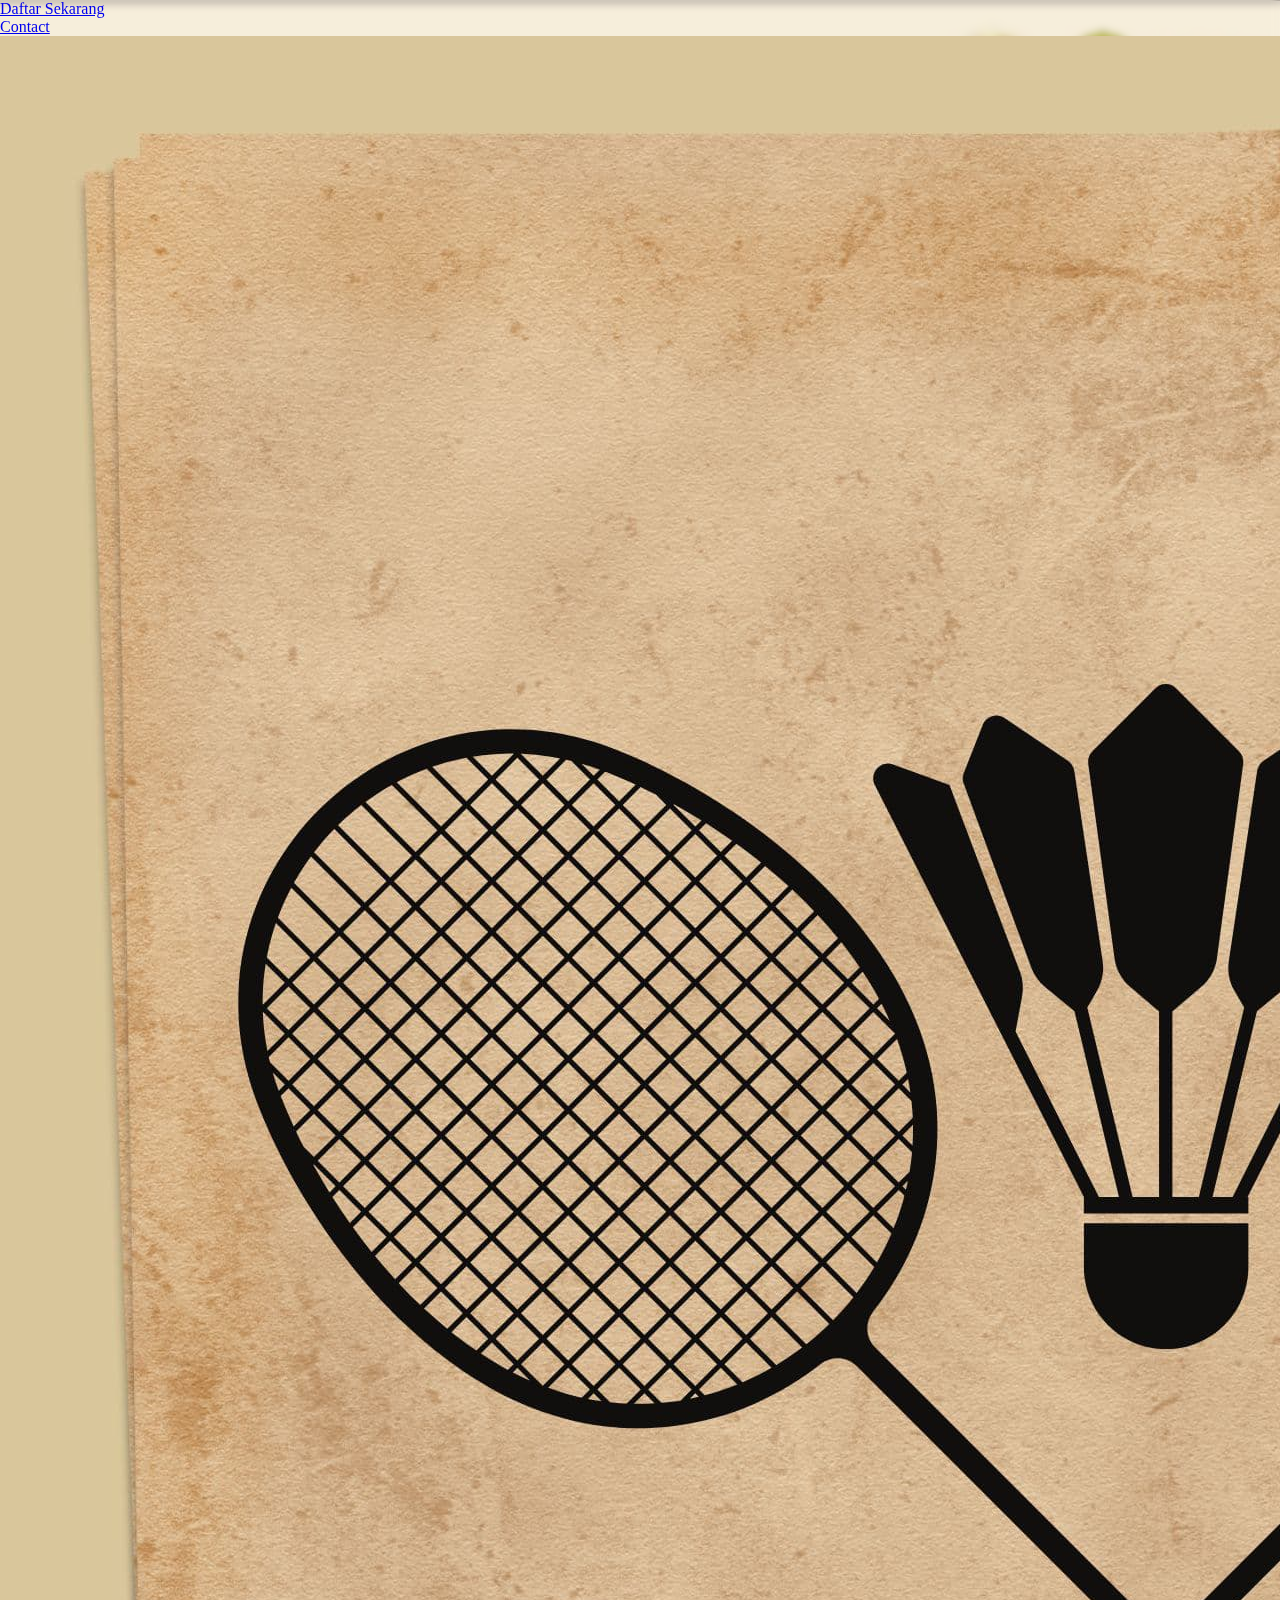
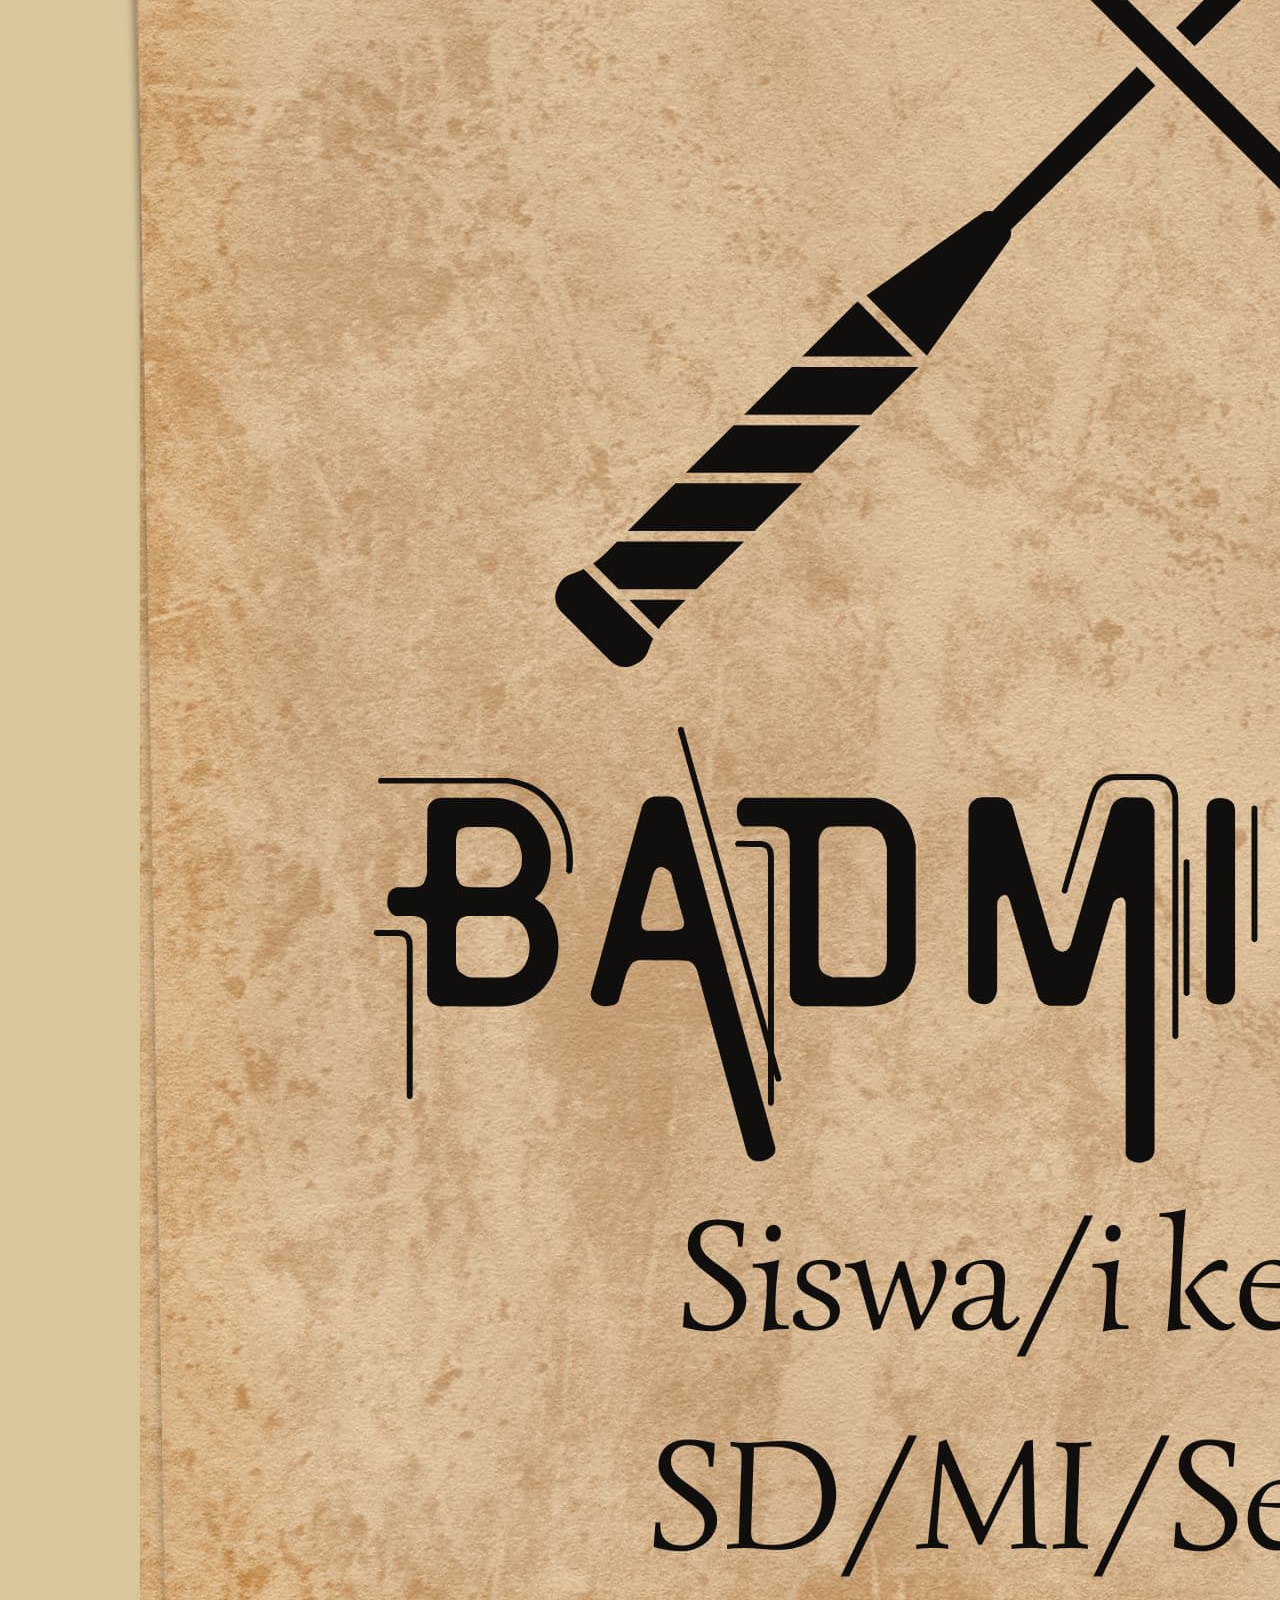
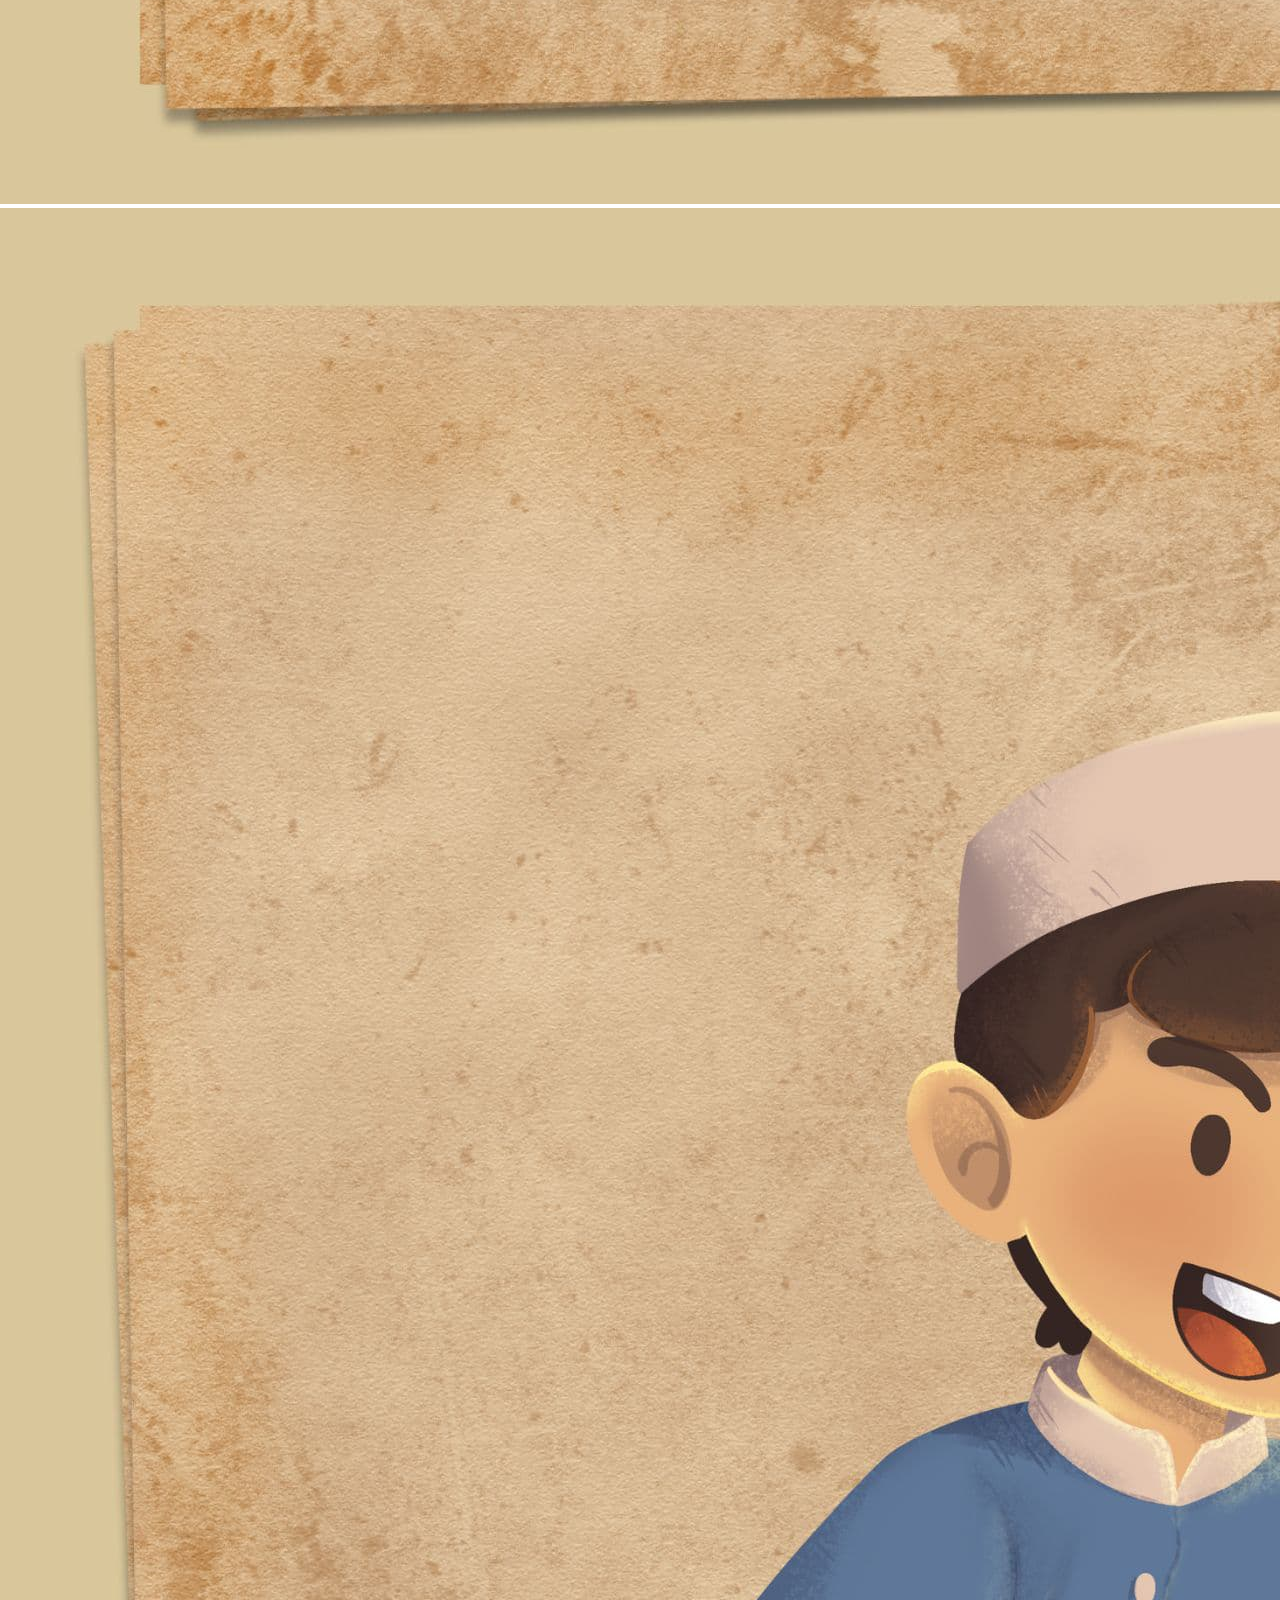
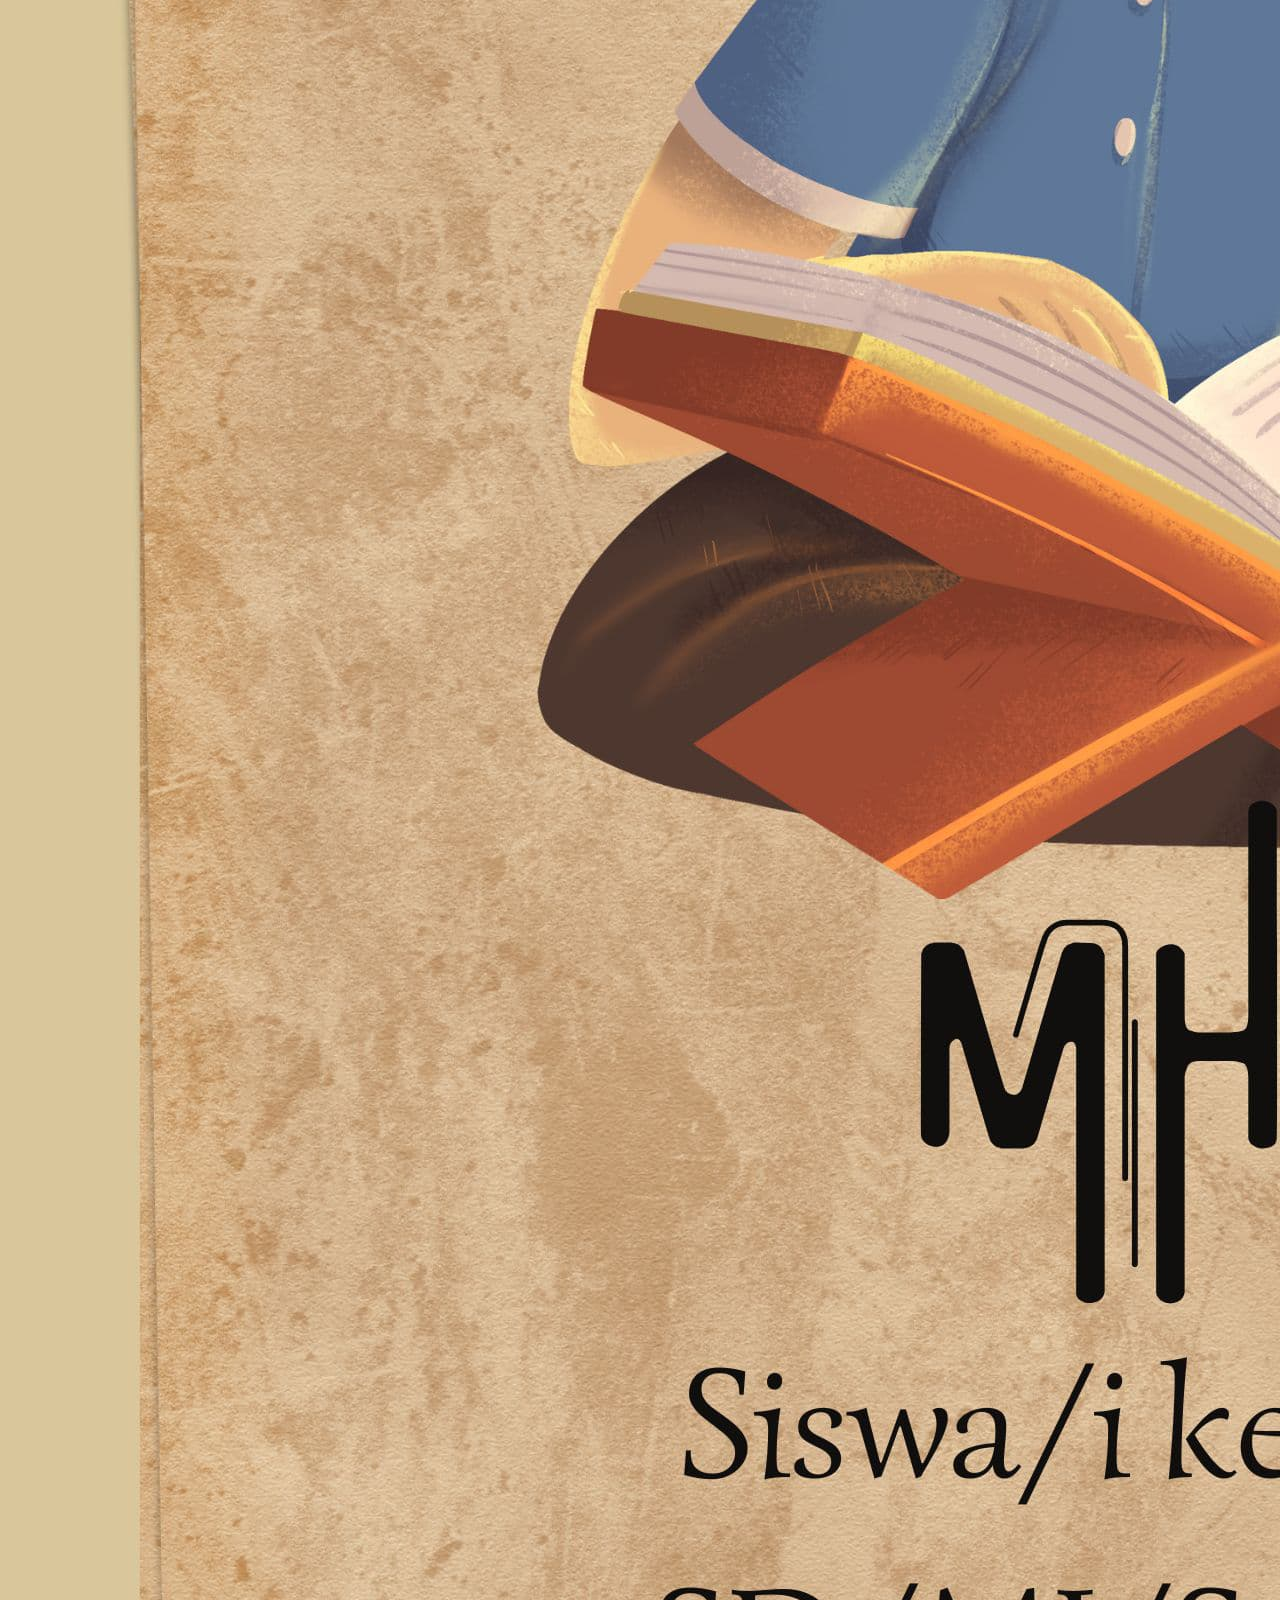
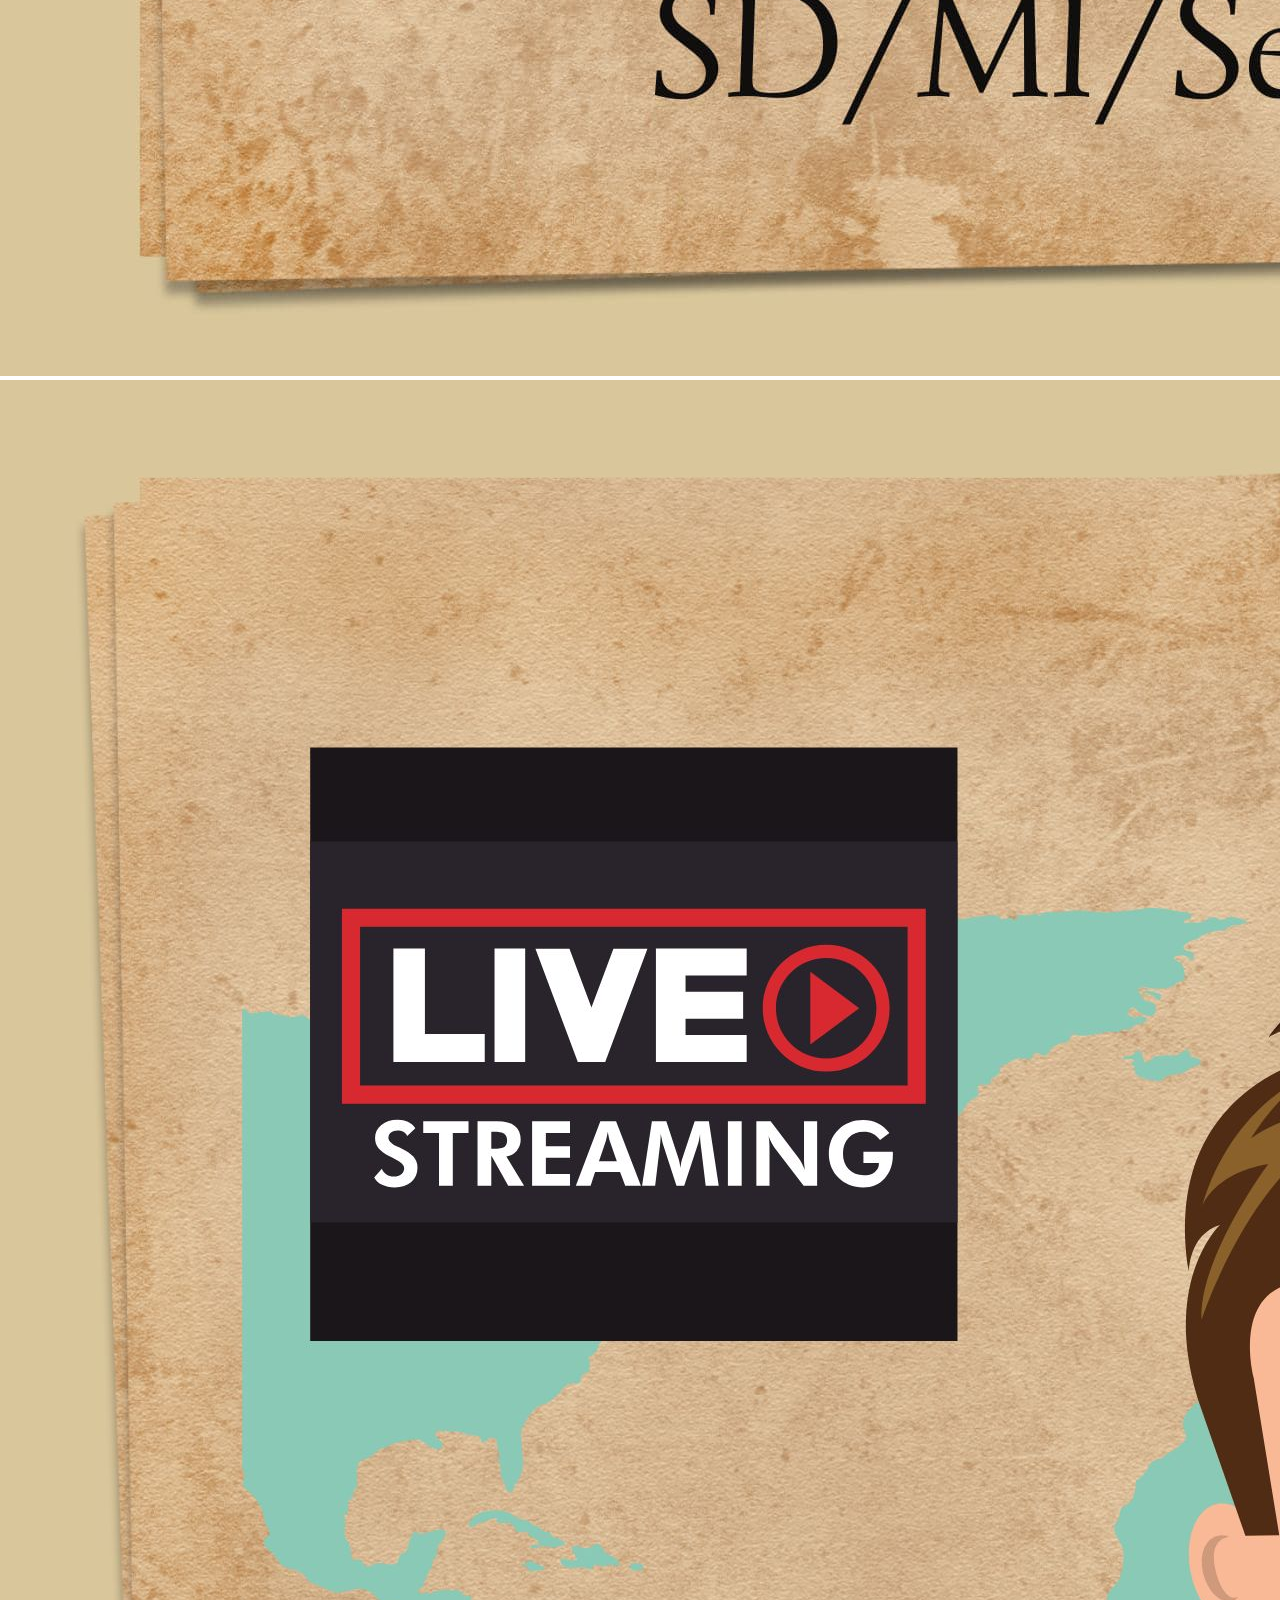
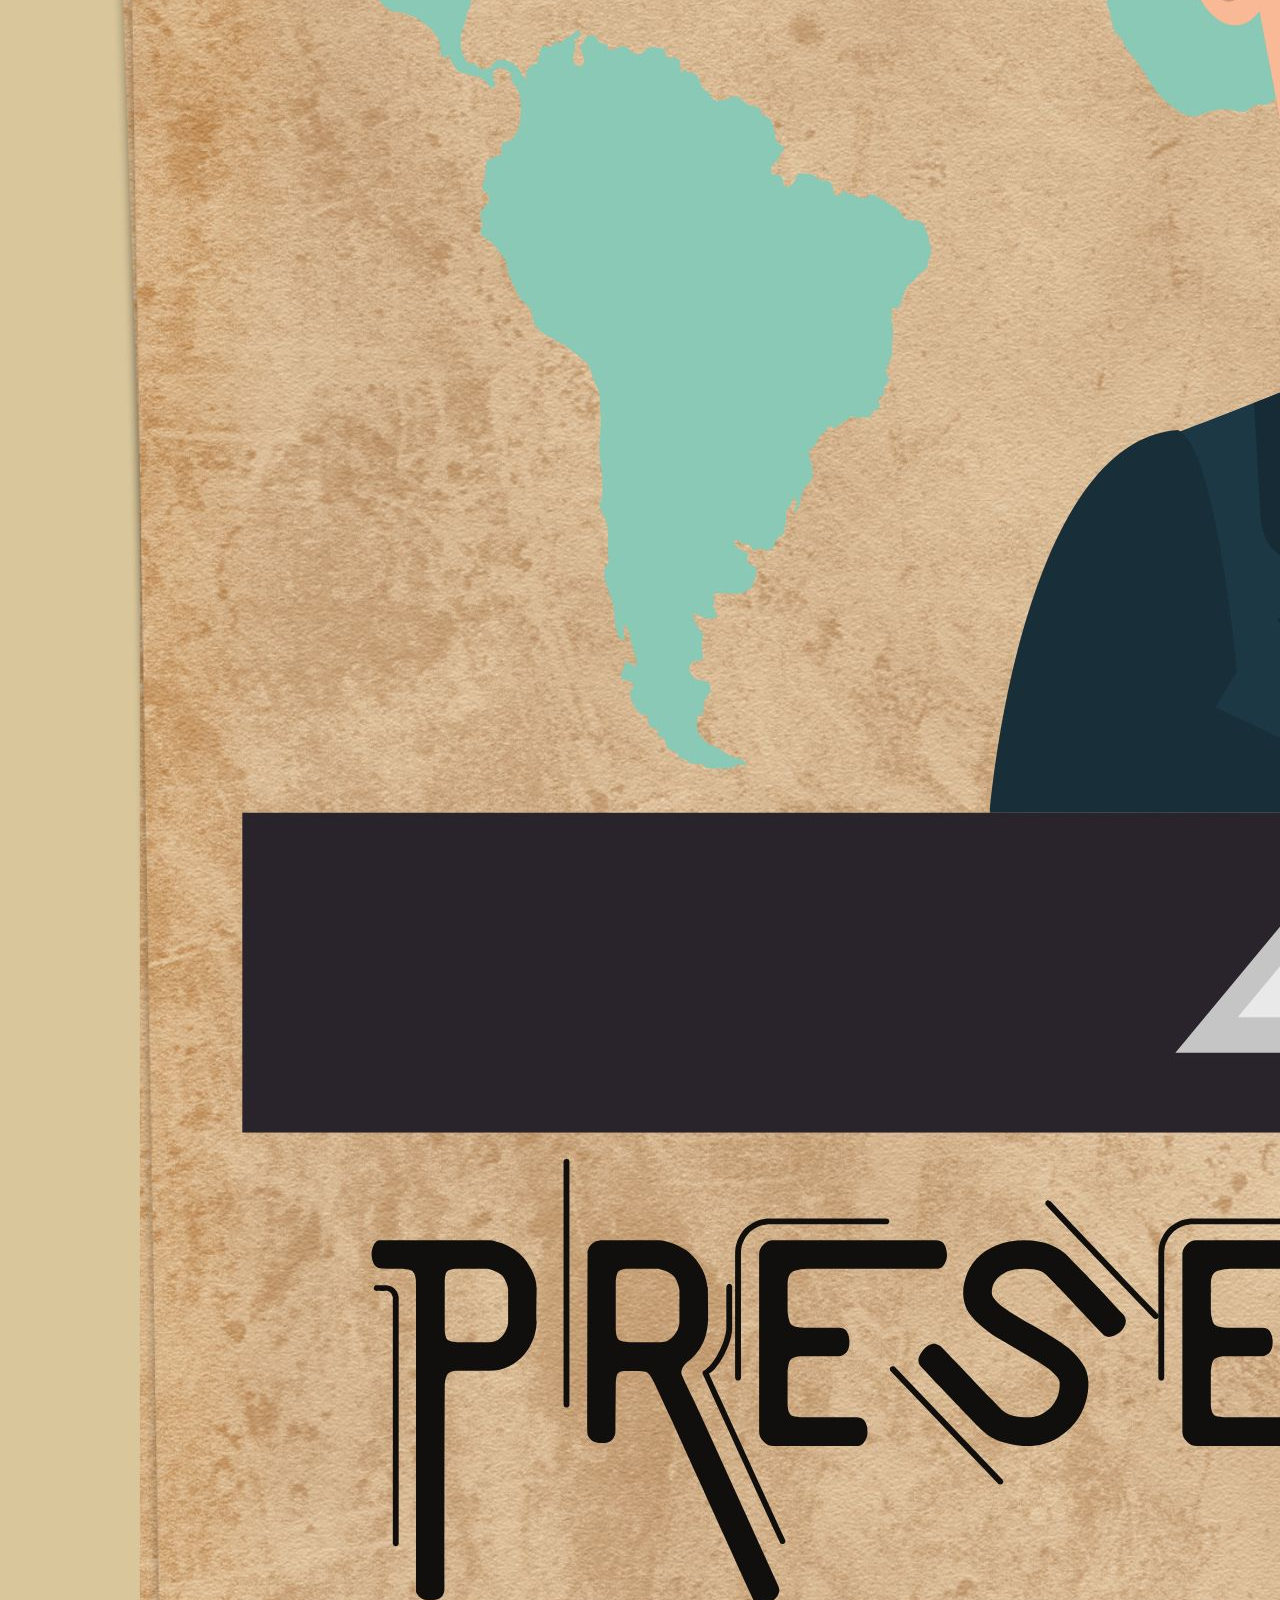
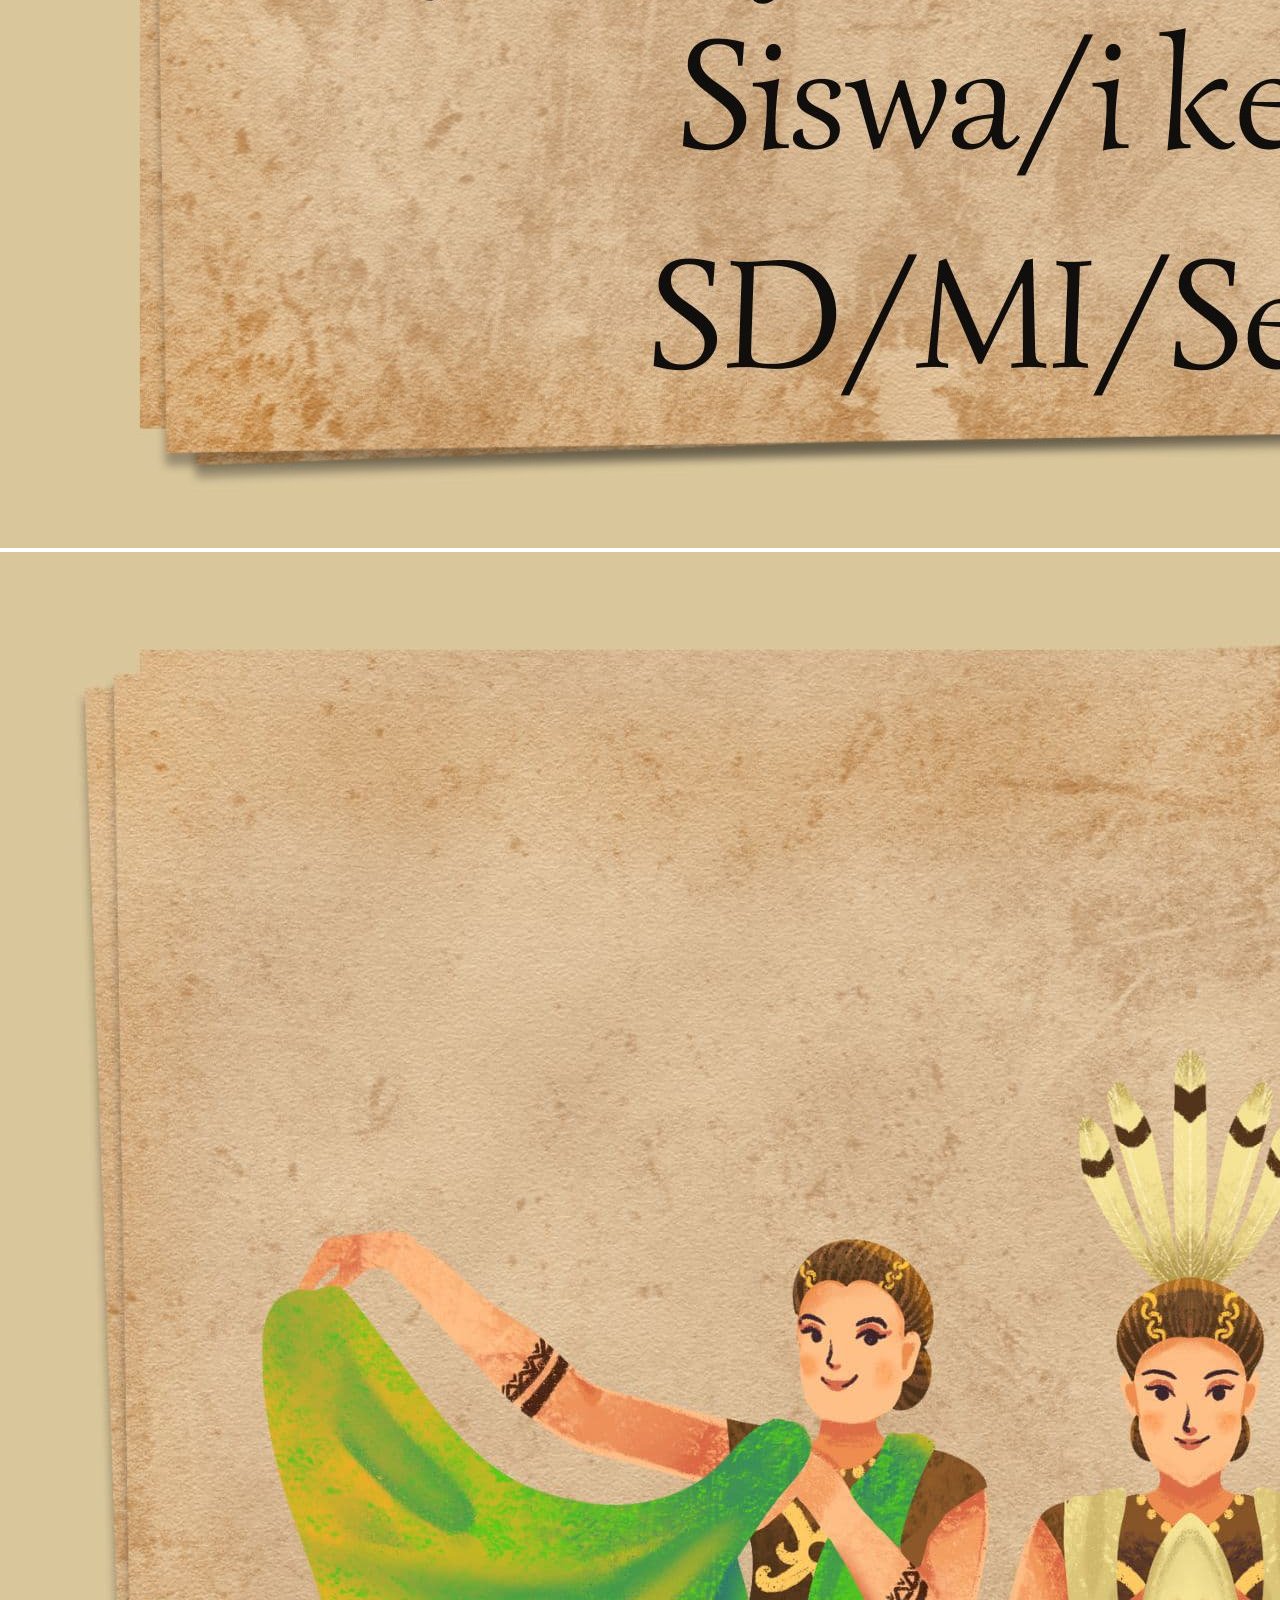
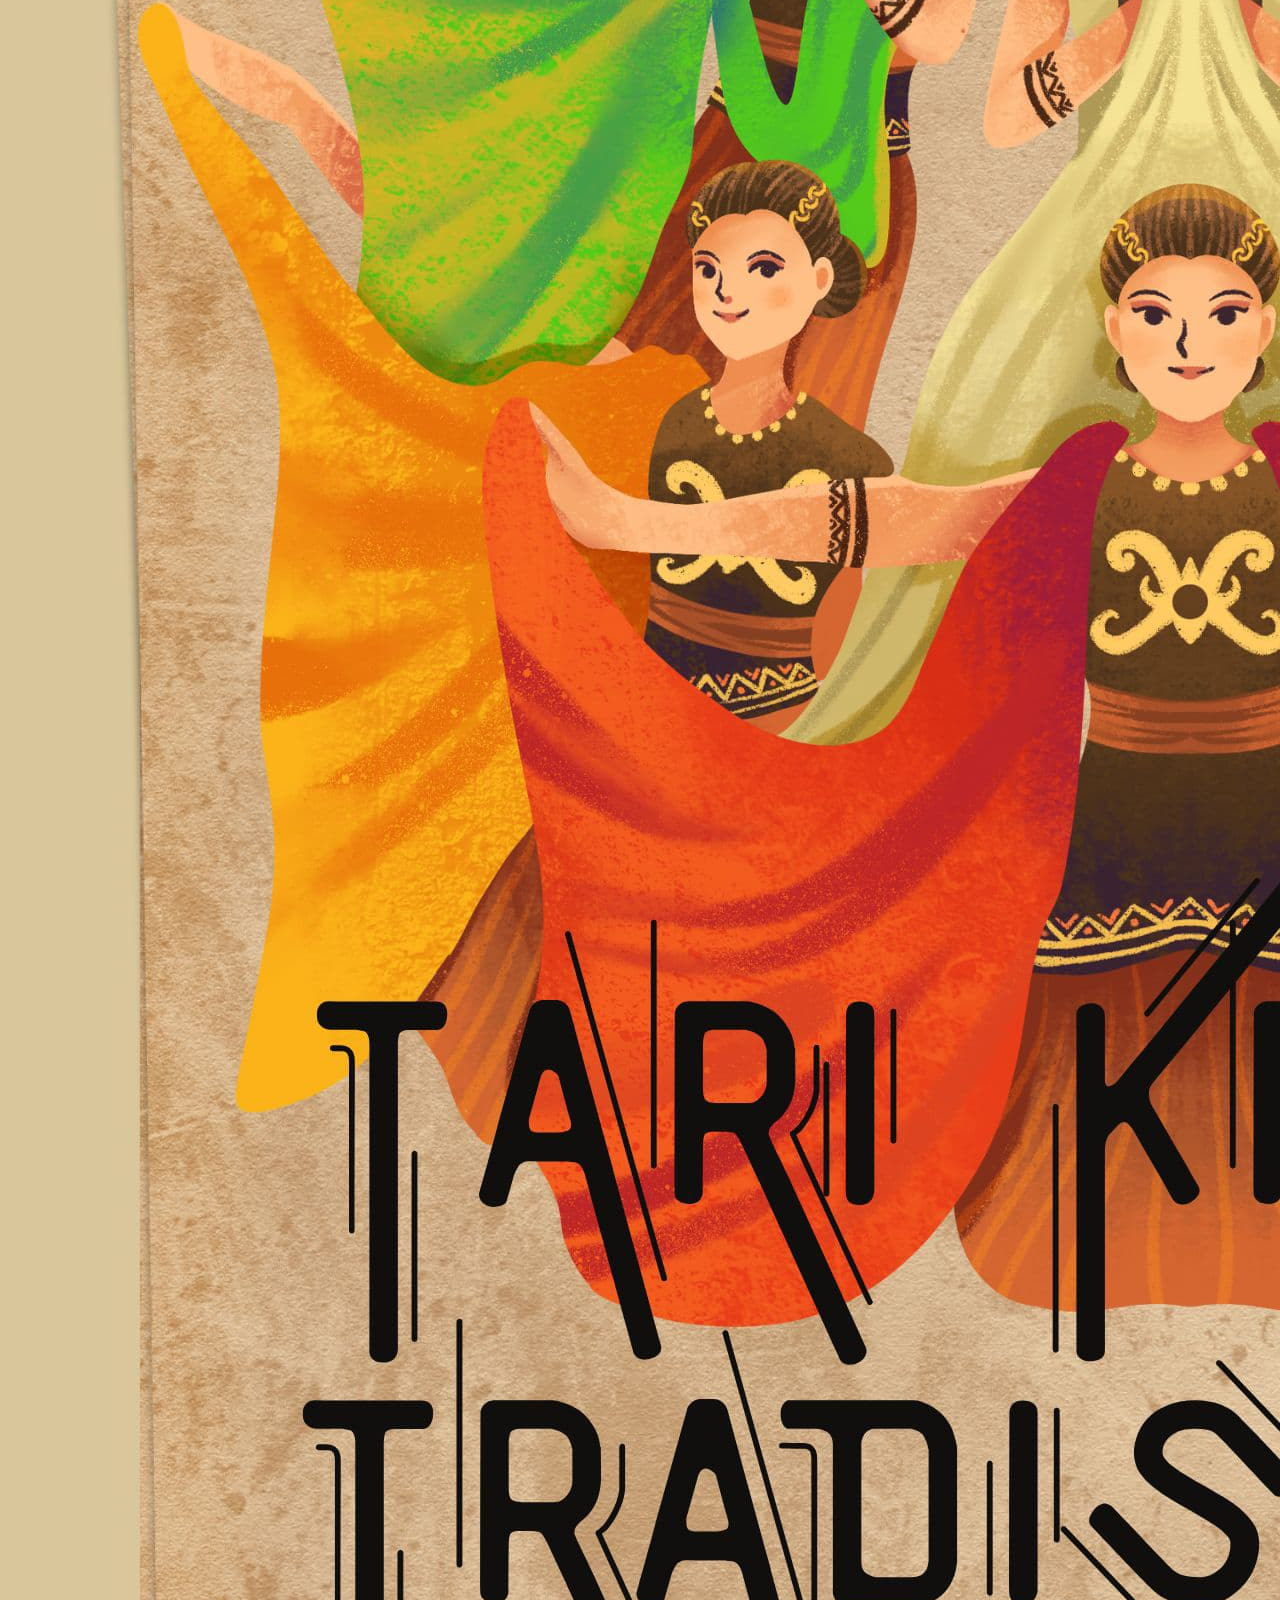
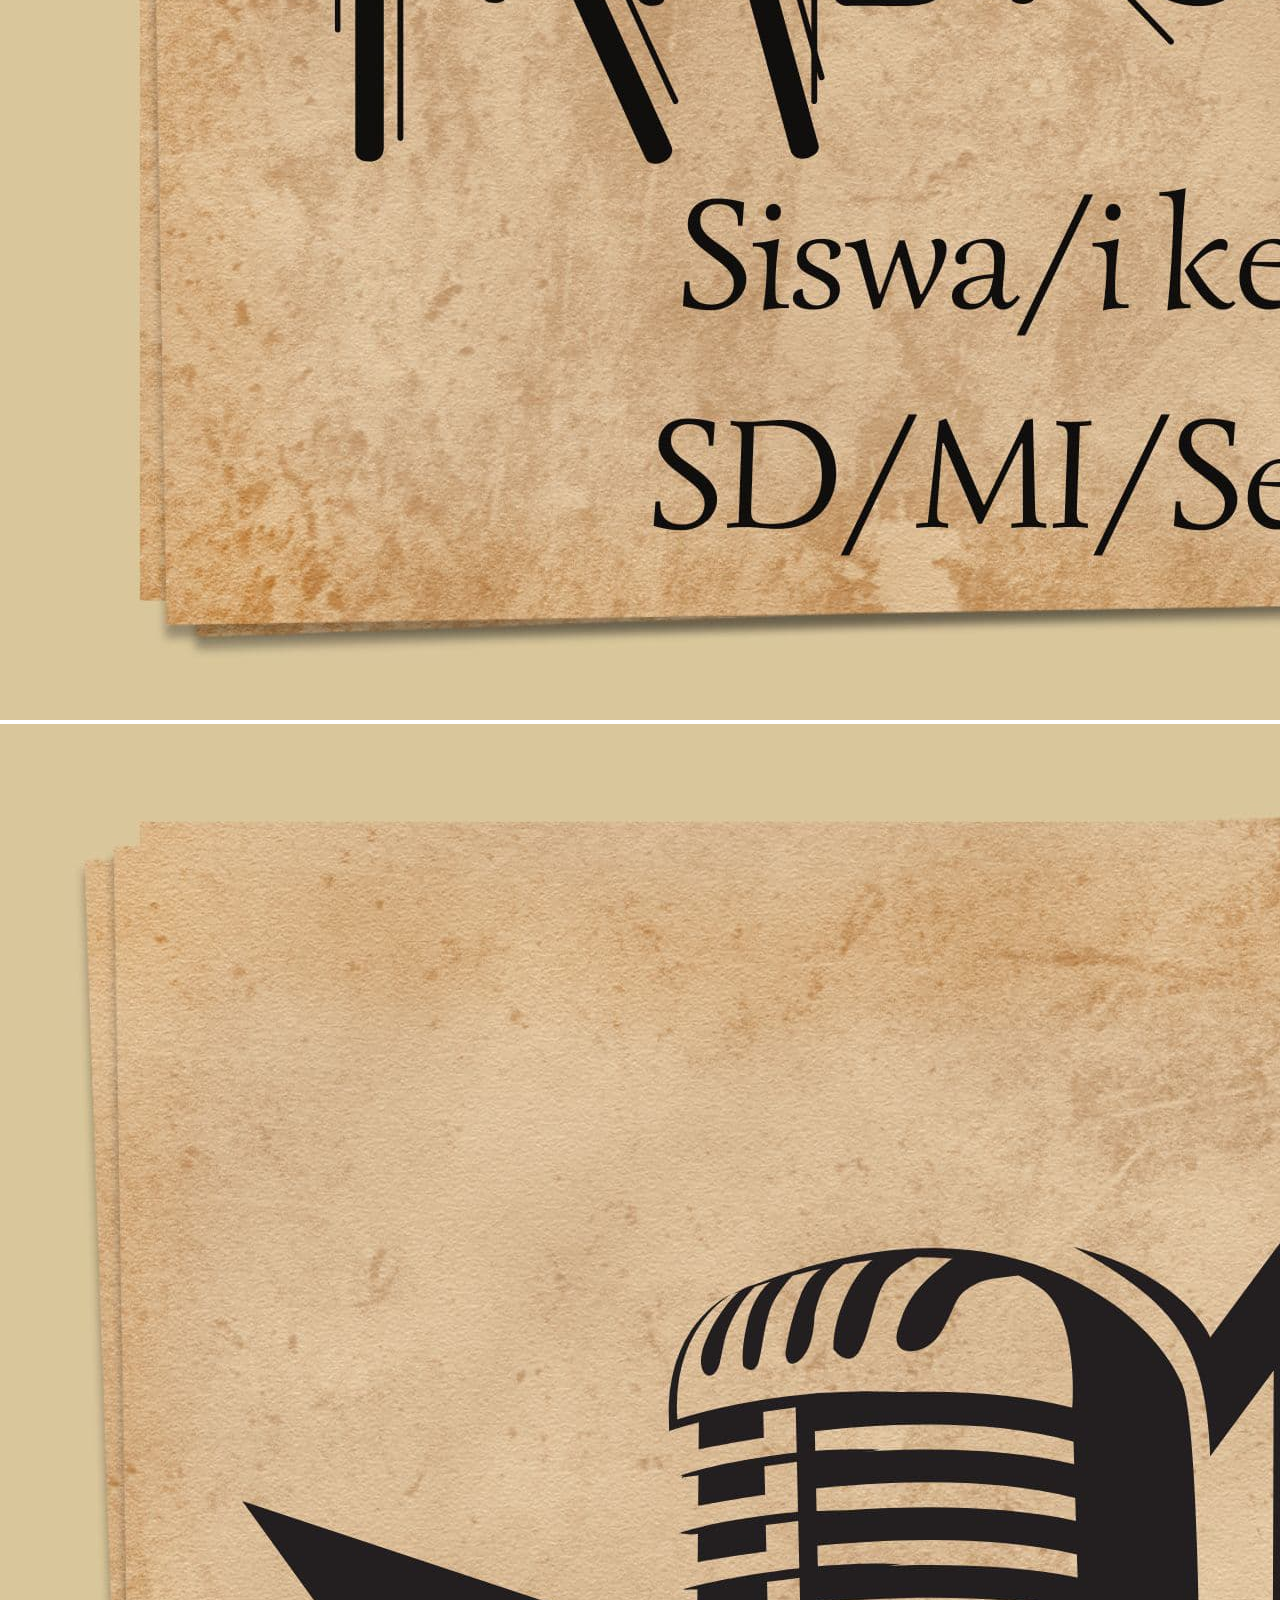
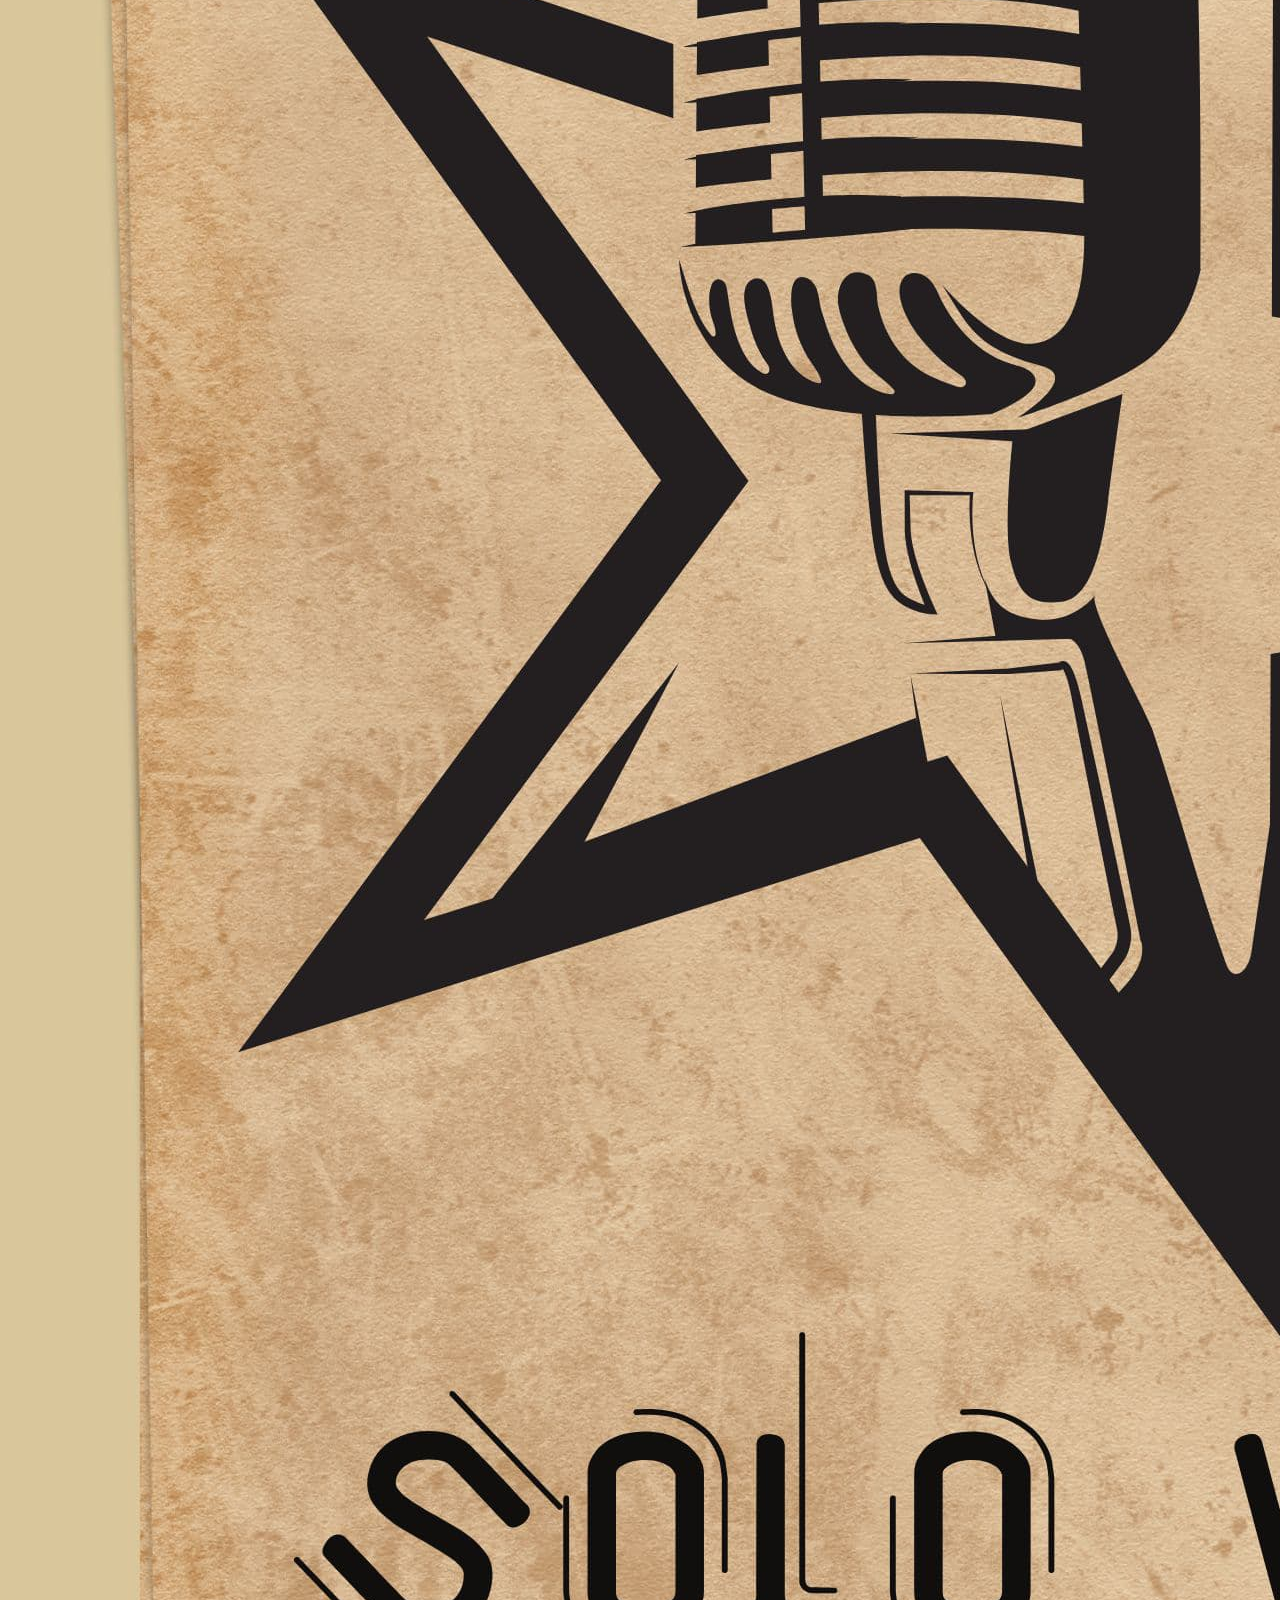
==== regis.html @ 39c8e9e1 "first" ====
<!DOCTYPE html>
<html lang="en">

<head>
    <meta charset="UTF-8">
    <meta name="viewport" content="width=device-width, initial-scale=1.0">
    <title>Karya Putra Bangsa | Lomba </title>
    <link rel="stylesheet" href="css/regis.css">
    <link rel="shortcut icon" href="image/logo.jpg" type="image/x-icon">
</head>

<body>
    <div class="content">
        <div class="pendaftaran-container">
            <div class="pendaftaraan">
                <a href="https://bit.ly/PekanKreativitasAnak25" target="_blank">Daftar Sekarang</a>
            </div>
            <div class="pendaftaraan">
                <a href="contact.html">Contact</a>
            </div>
        </div>
        <div class="container">
            <div>
                <img src="image/lomba/badminton.jpg" alt="Badminton">
                <img src="image/lomba/mhq.jpg" alt="Mhq">
                <img src="image/lomba/presenter.jpg" alt="Presenter">
            </div>
            <div>
                <img src="image/lomba/tari.jpg" alt="Tari">
                <img src="image/lomba/vokal.jpg" alt="Vokal">
                <img src="image/lomba/word.jpg" alt="Word">
            </div>
        </div>
    </div>
</body>

</html>
---- css/regis.css ----
body {
    background-image: url('../image/background.jpg');
    background-repeat: no-repeat;
    background-position: top center;
    background-size: cover;
    height: 100vh;
    margin: 0;
    padding: 0;
    justify-content: center;
    align-items: center;   
}

.content {
    backdrop-filter: blur(5px);
}


@media (max-width: 768px) {
    body {
        background-size: 414px;
    }

    .pendaftaran-container {
        display: inline-flex;
        margin: 240px 0 0 0;
        display: flex;
        justify-content: center;
        align-items: center;
        text-align: center;
    }

    .pendaftaraan {
        border: 2px solid #246e21;
        display: flex;
        border-radius: 20px;
    }

    .pendaftaraan a{
        justify-content: space-between;
        align-items: center;
        text-align: center;
        text-decoration: none;
        width: 150px;
        border-radius: 10px;
        padding: 10px;
        text-decoration: none;
        color: #246e21;
    }

    .container {
        margin: 20px 0 0 0;
        text-align: center;
    }

    .container img {
        width: 85px;
        max-width: 85px;
    }

    .prize { 
        margin: 20px 0 0 0;
    }
}
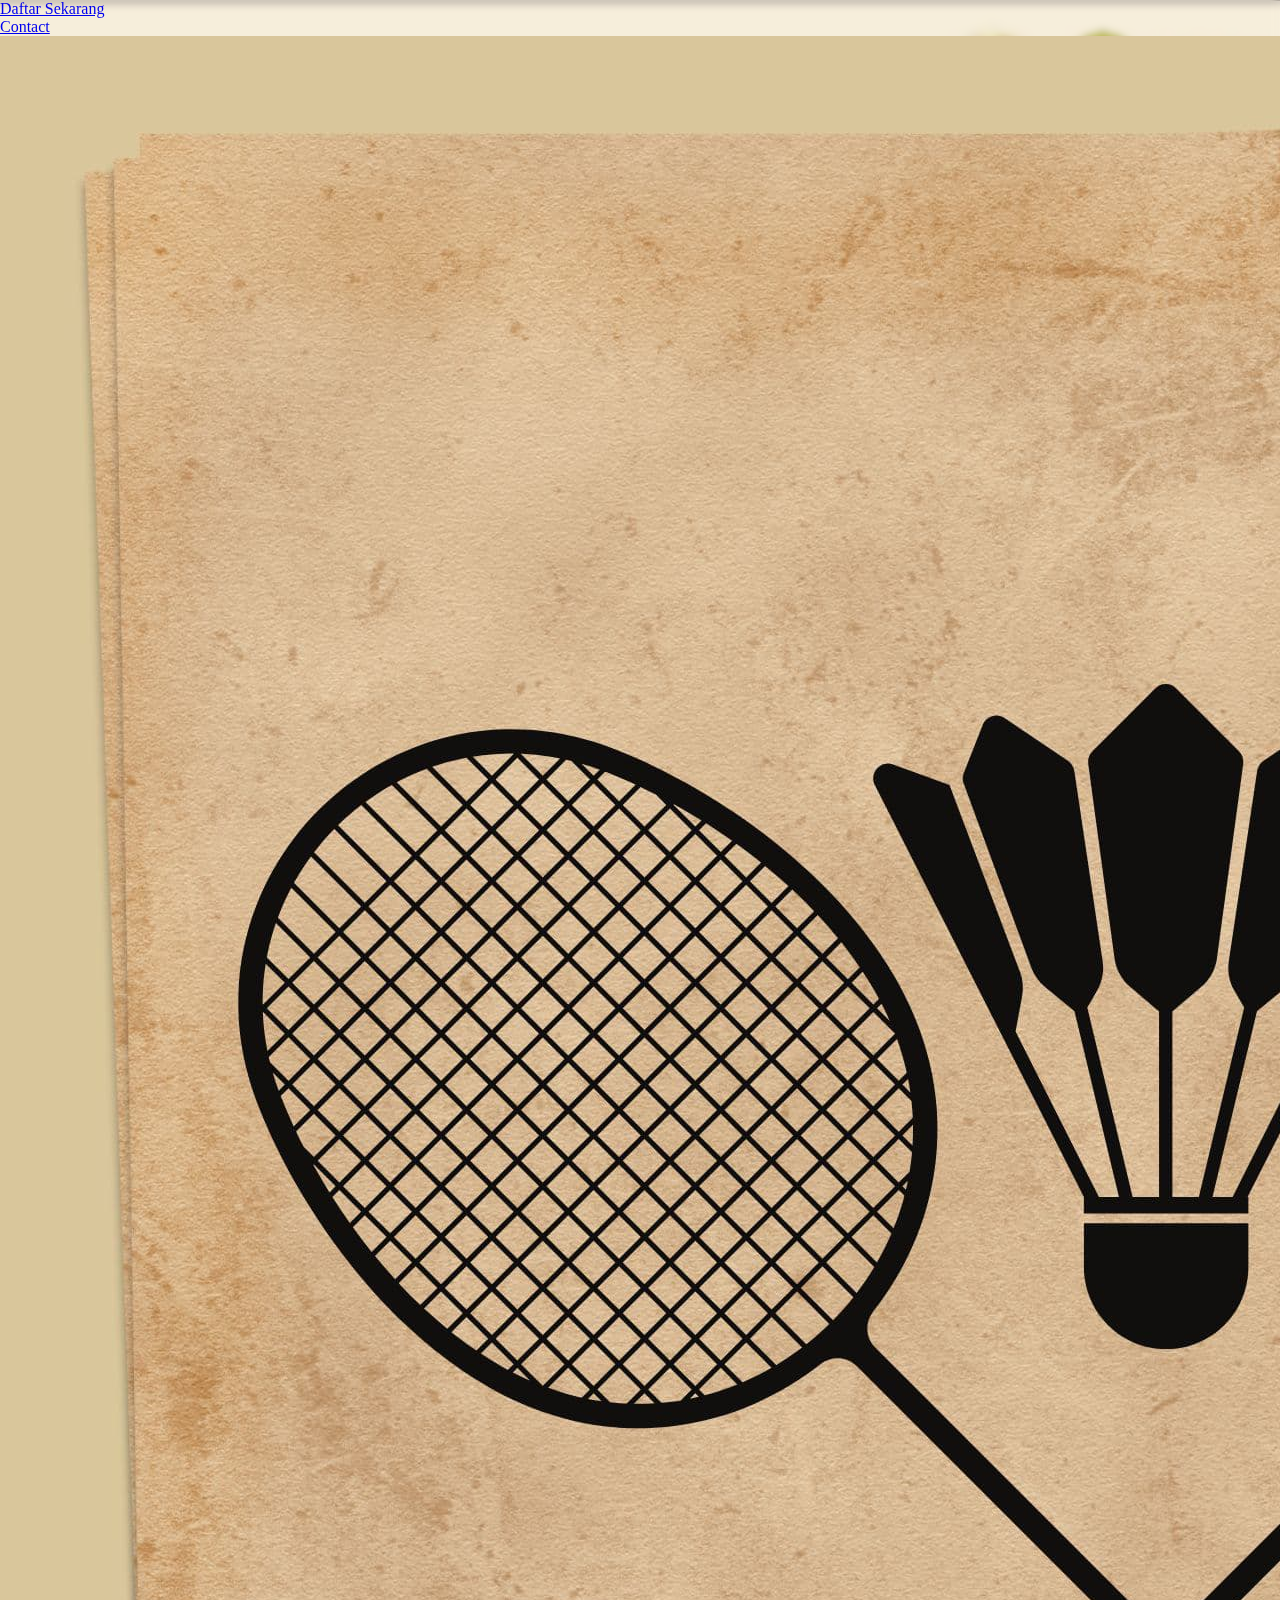
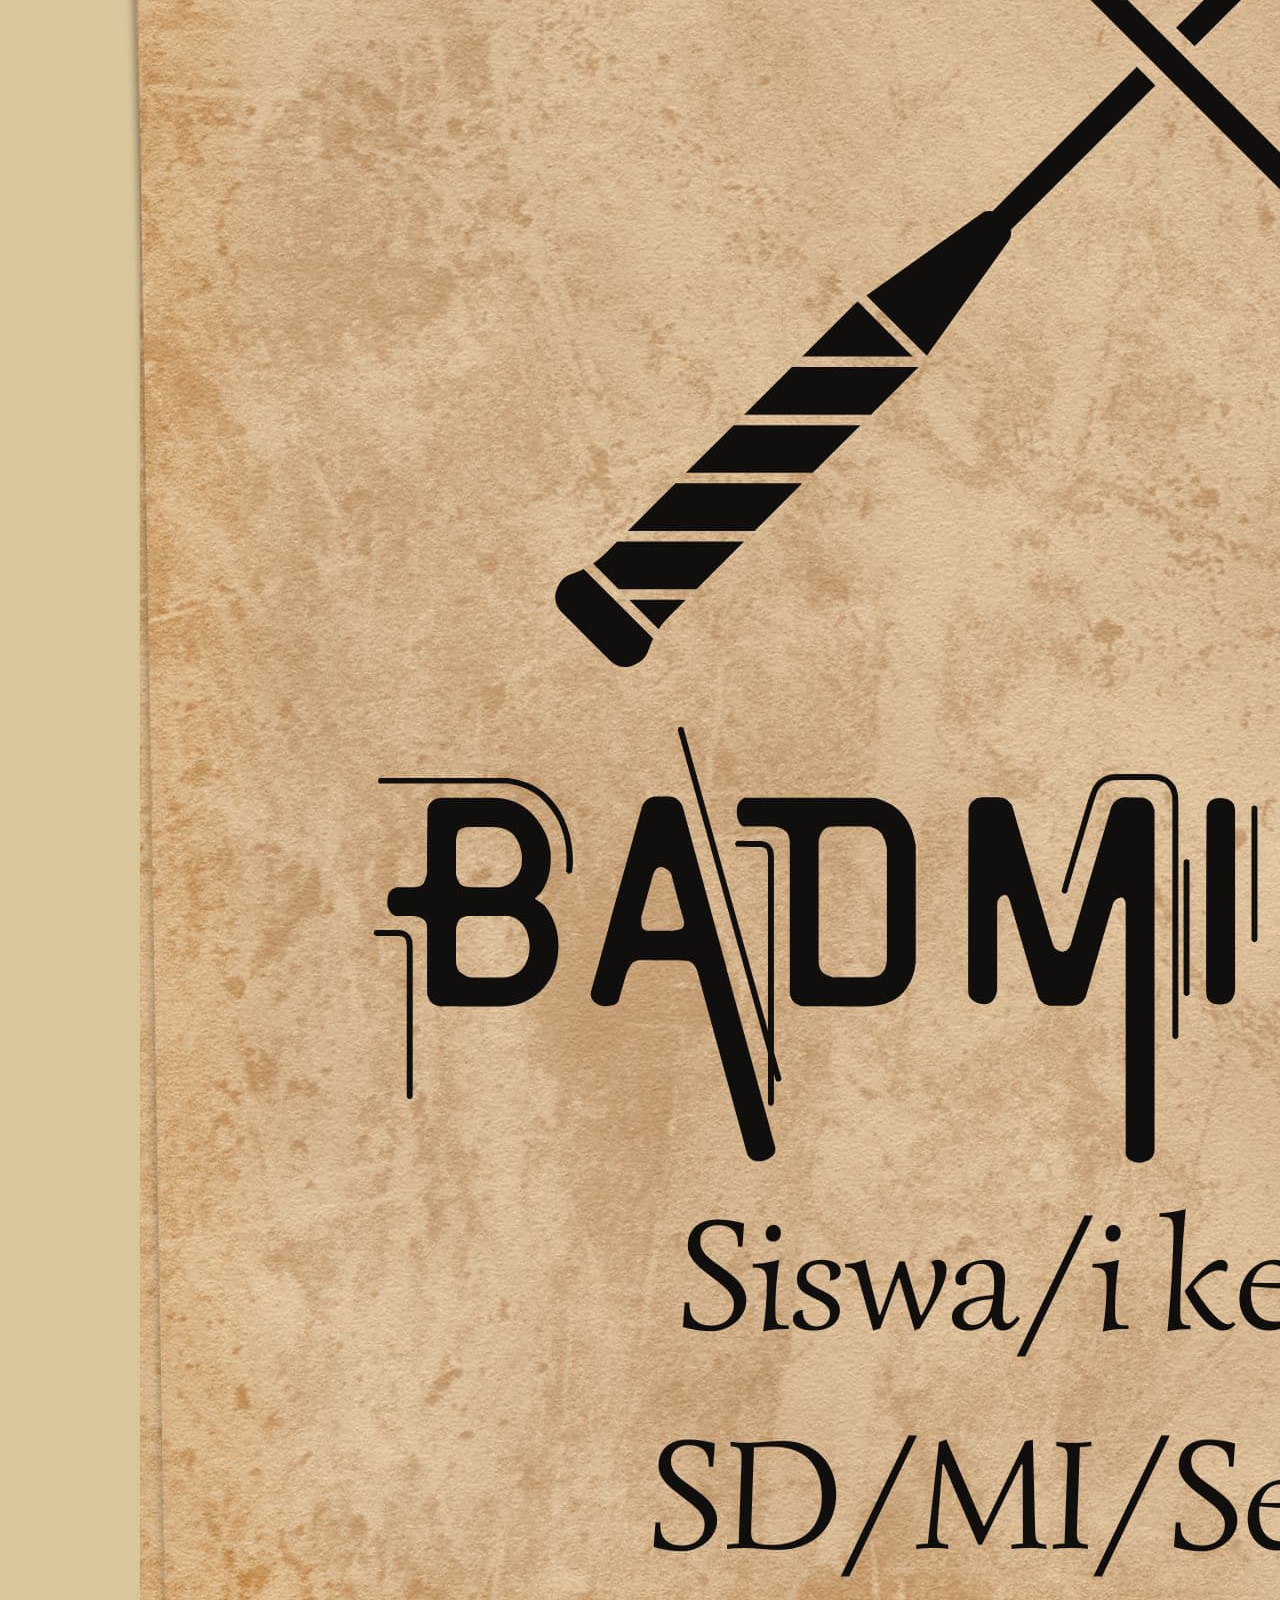
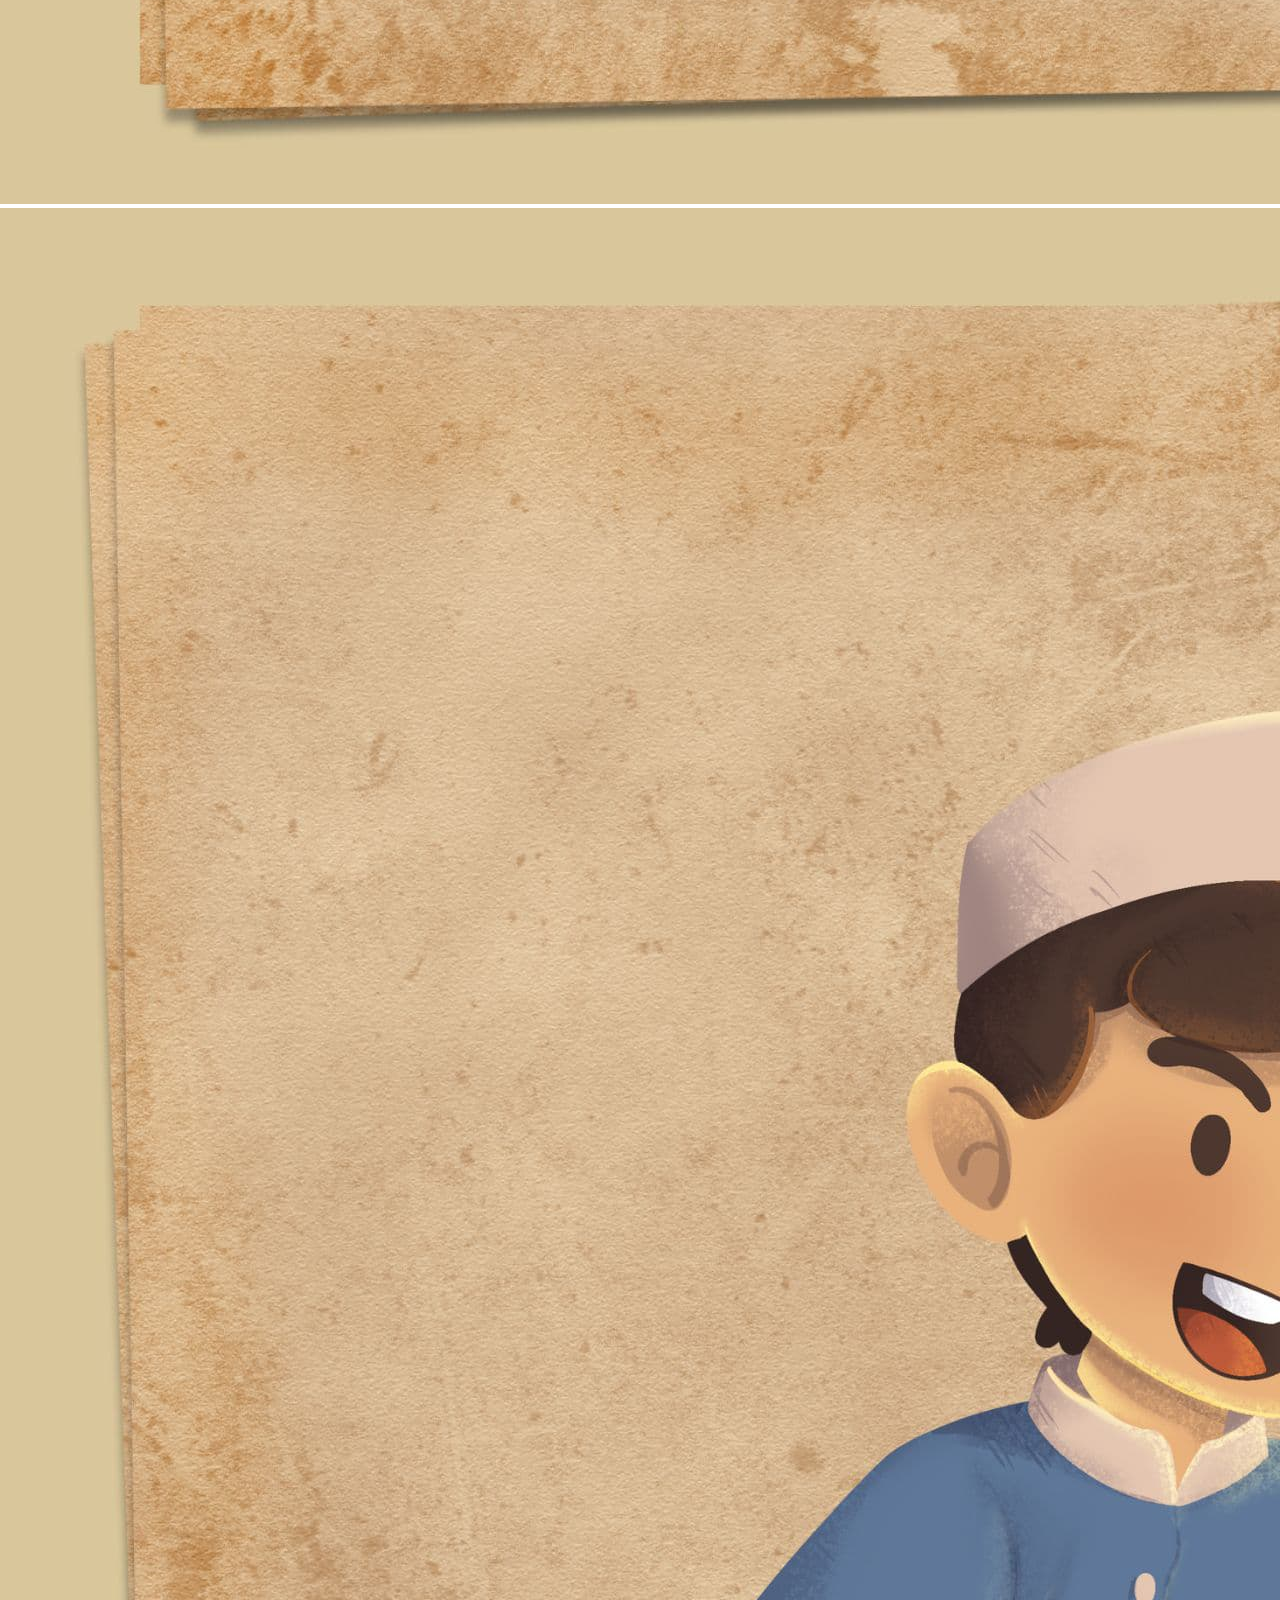
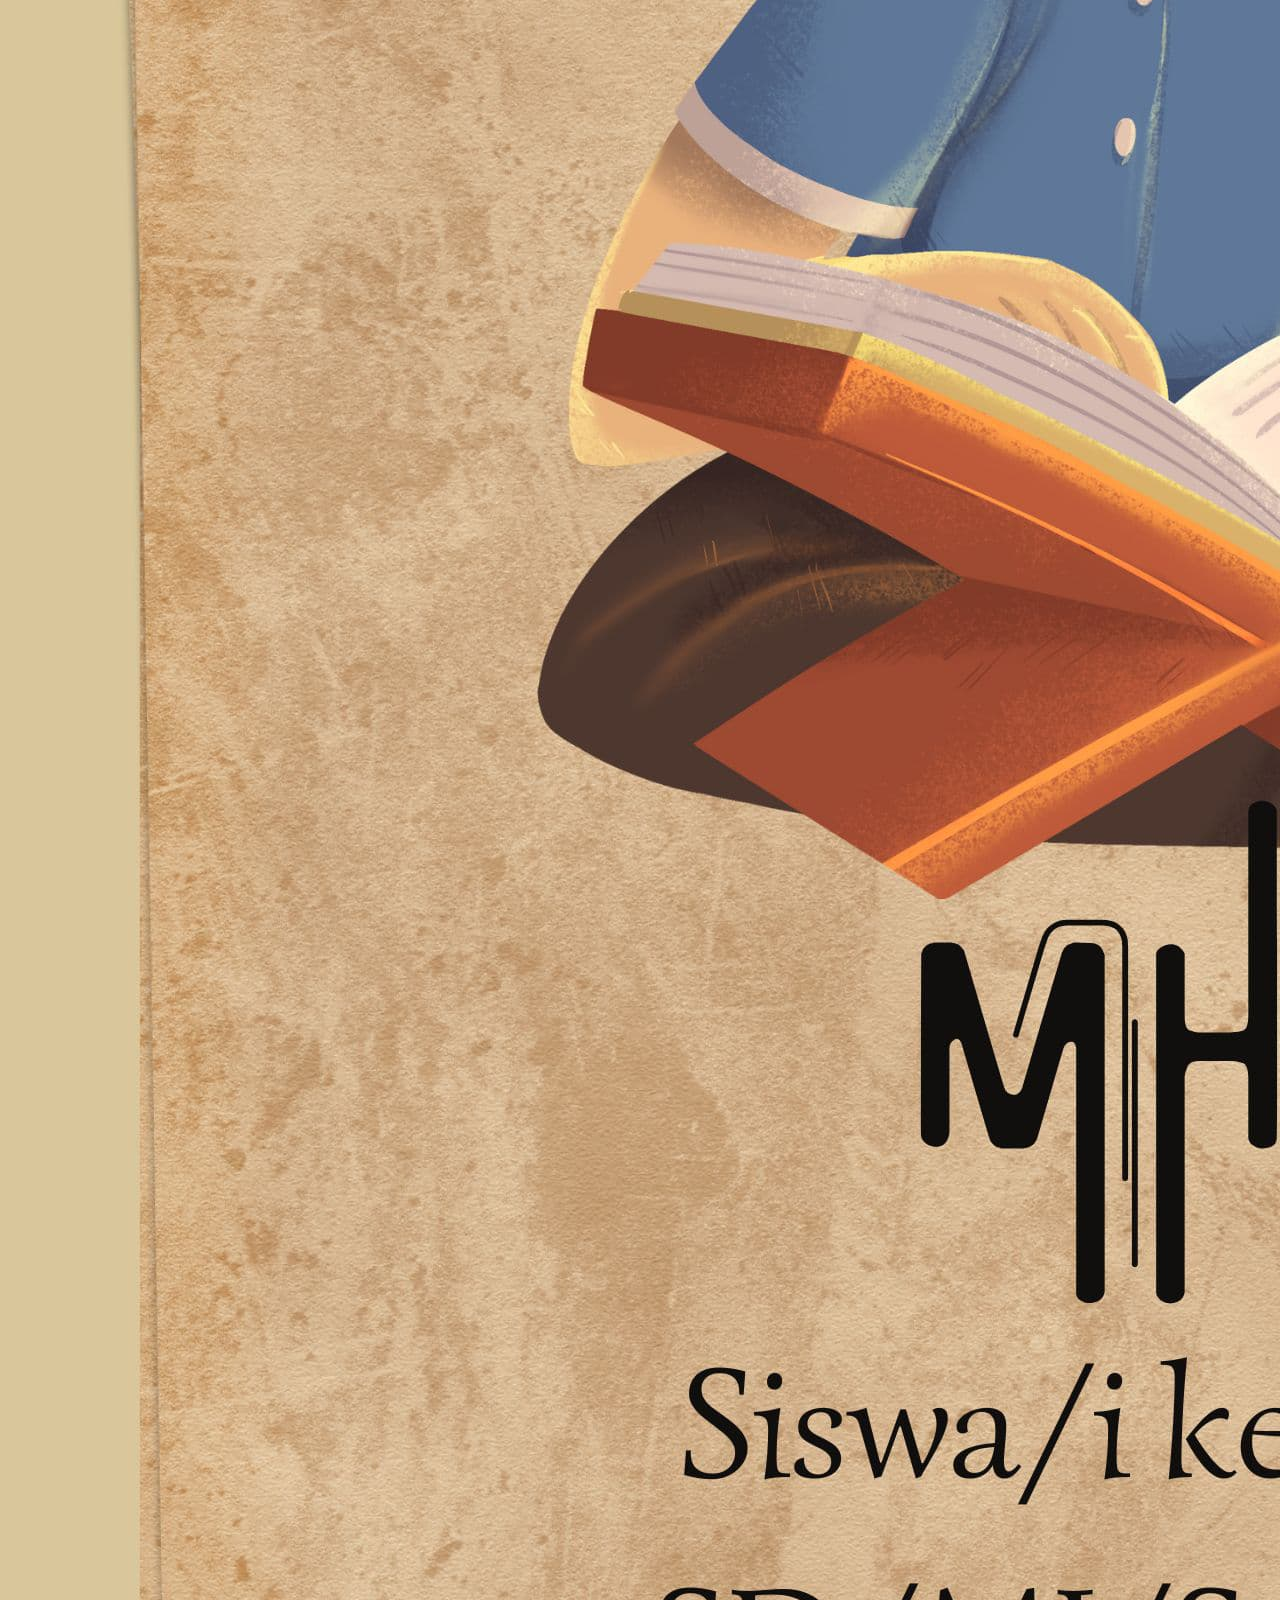
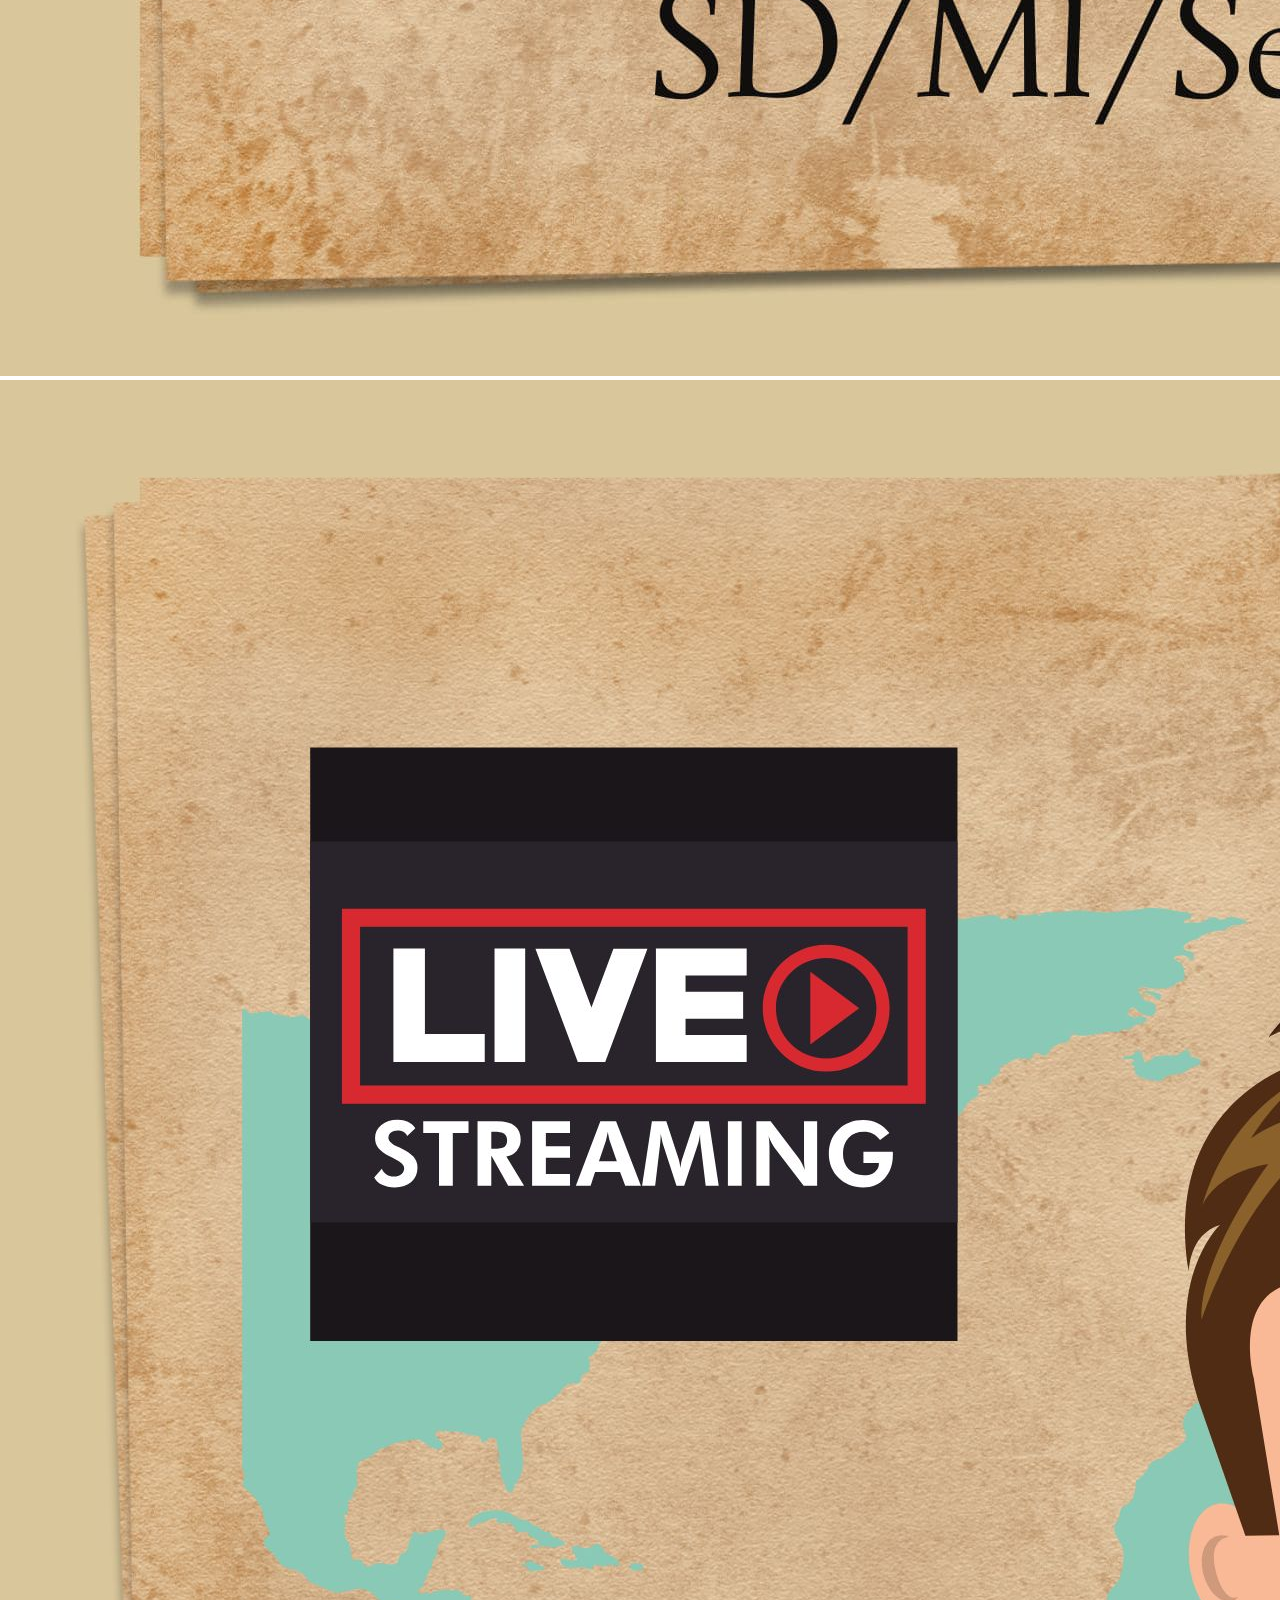
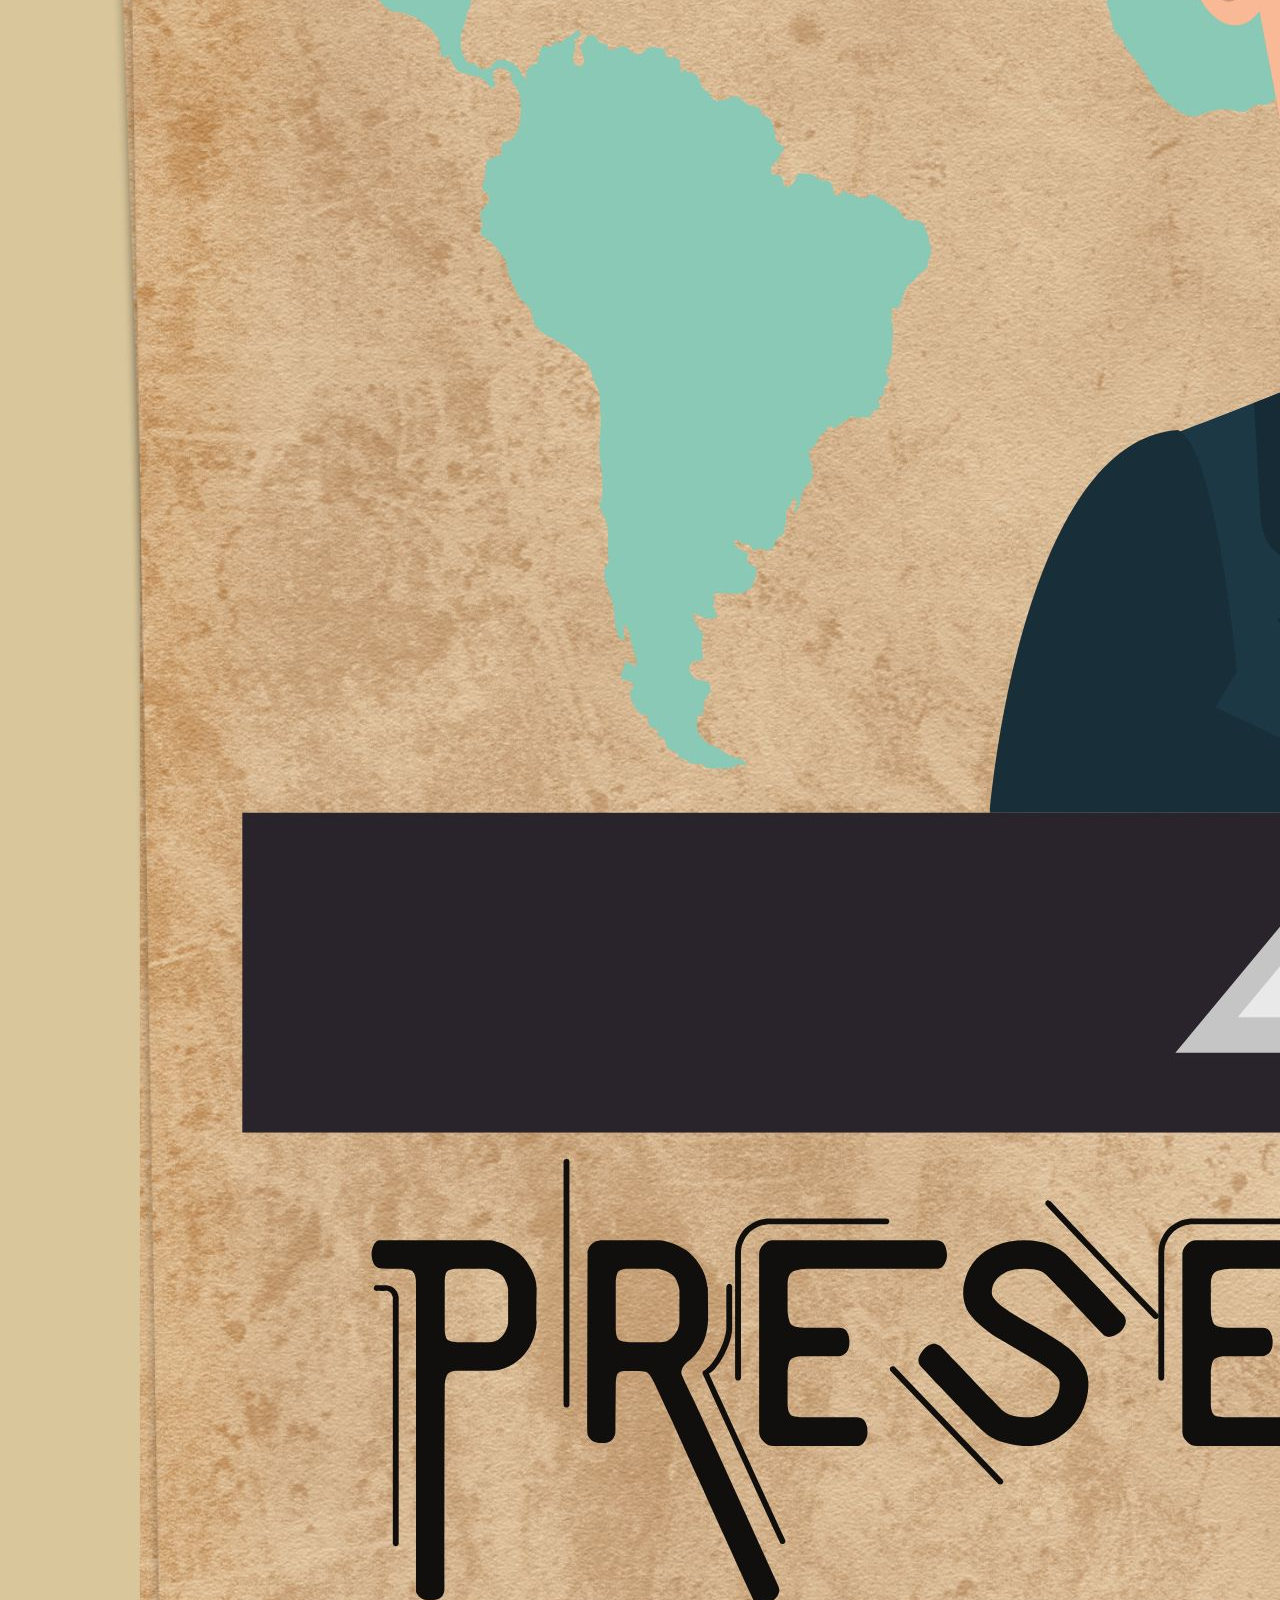
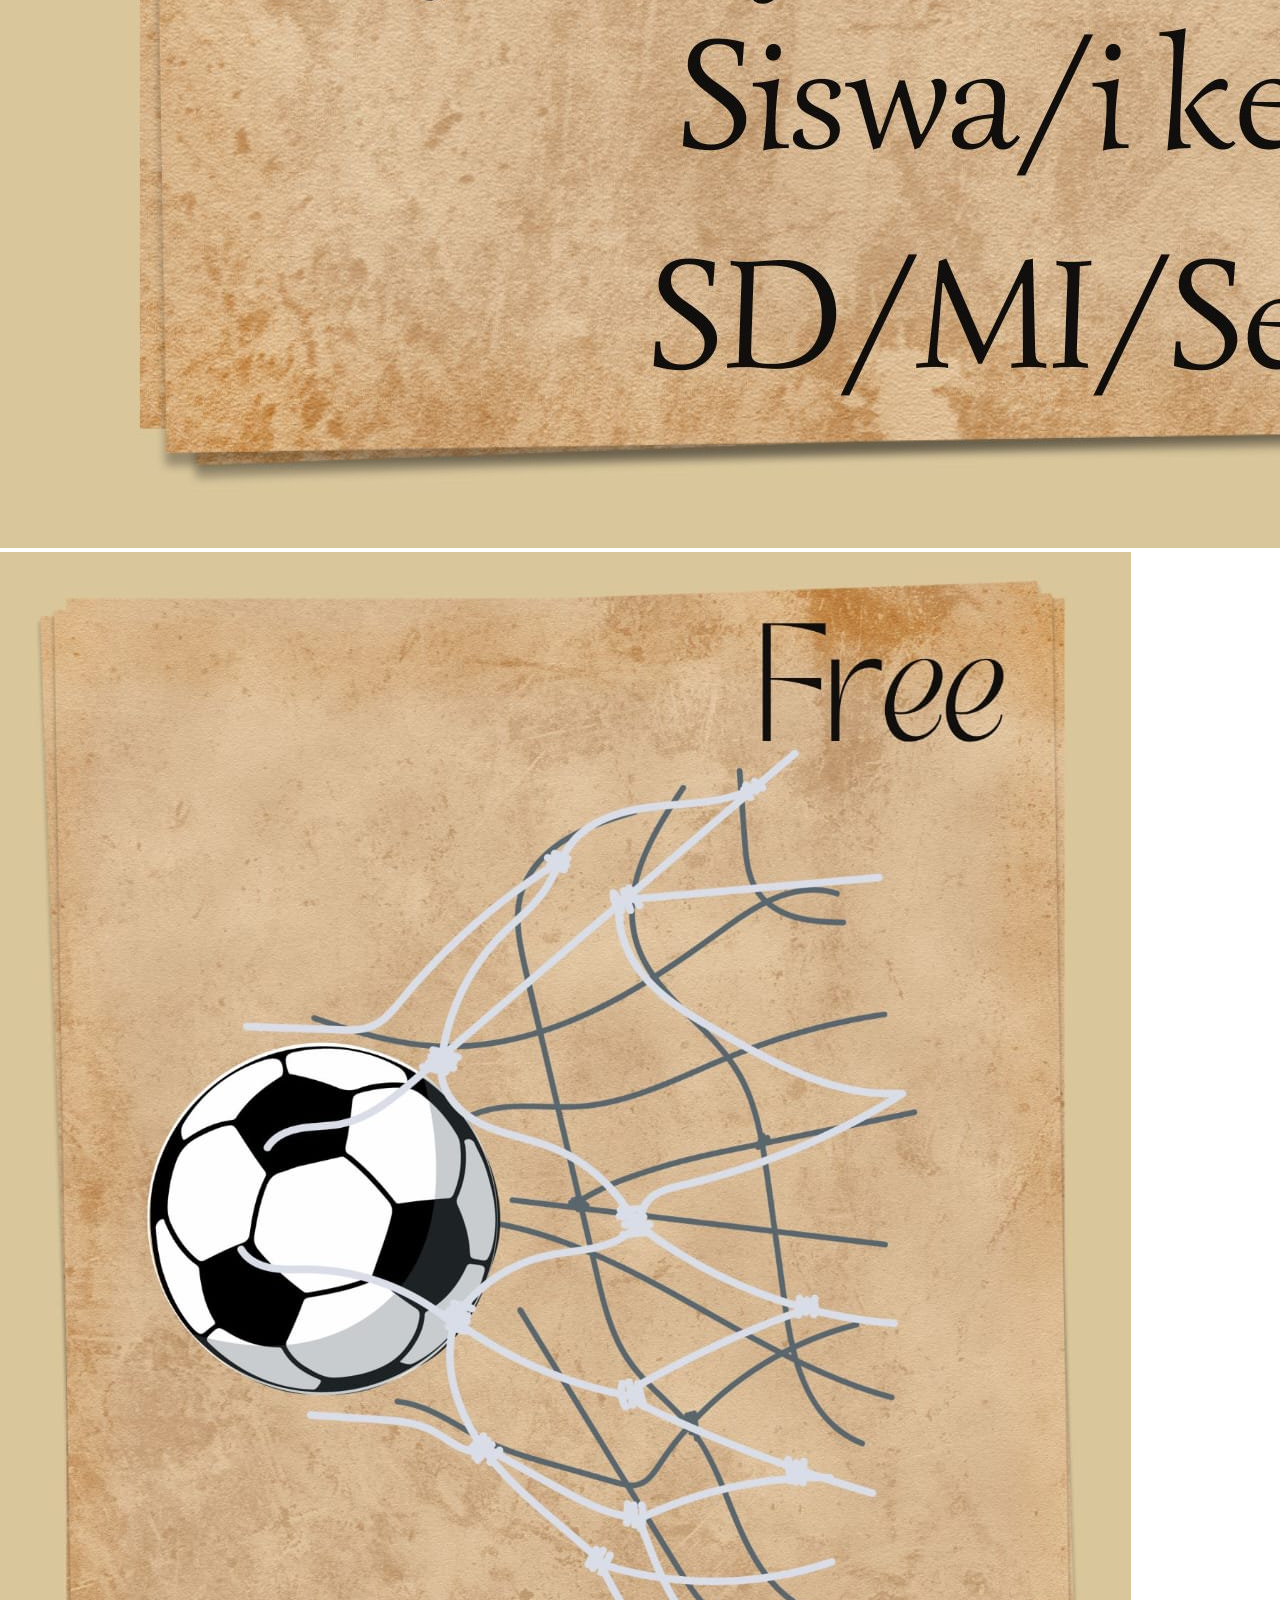
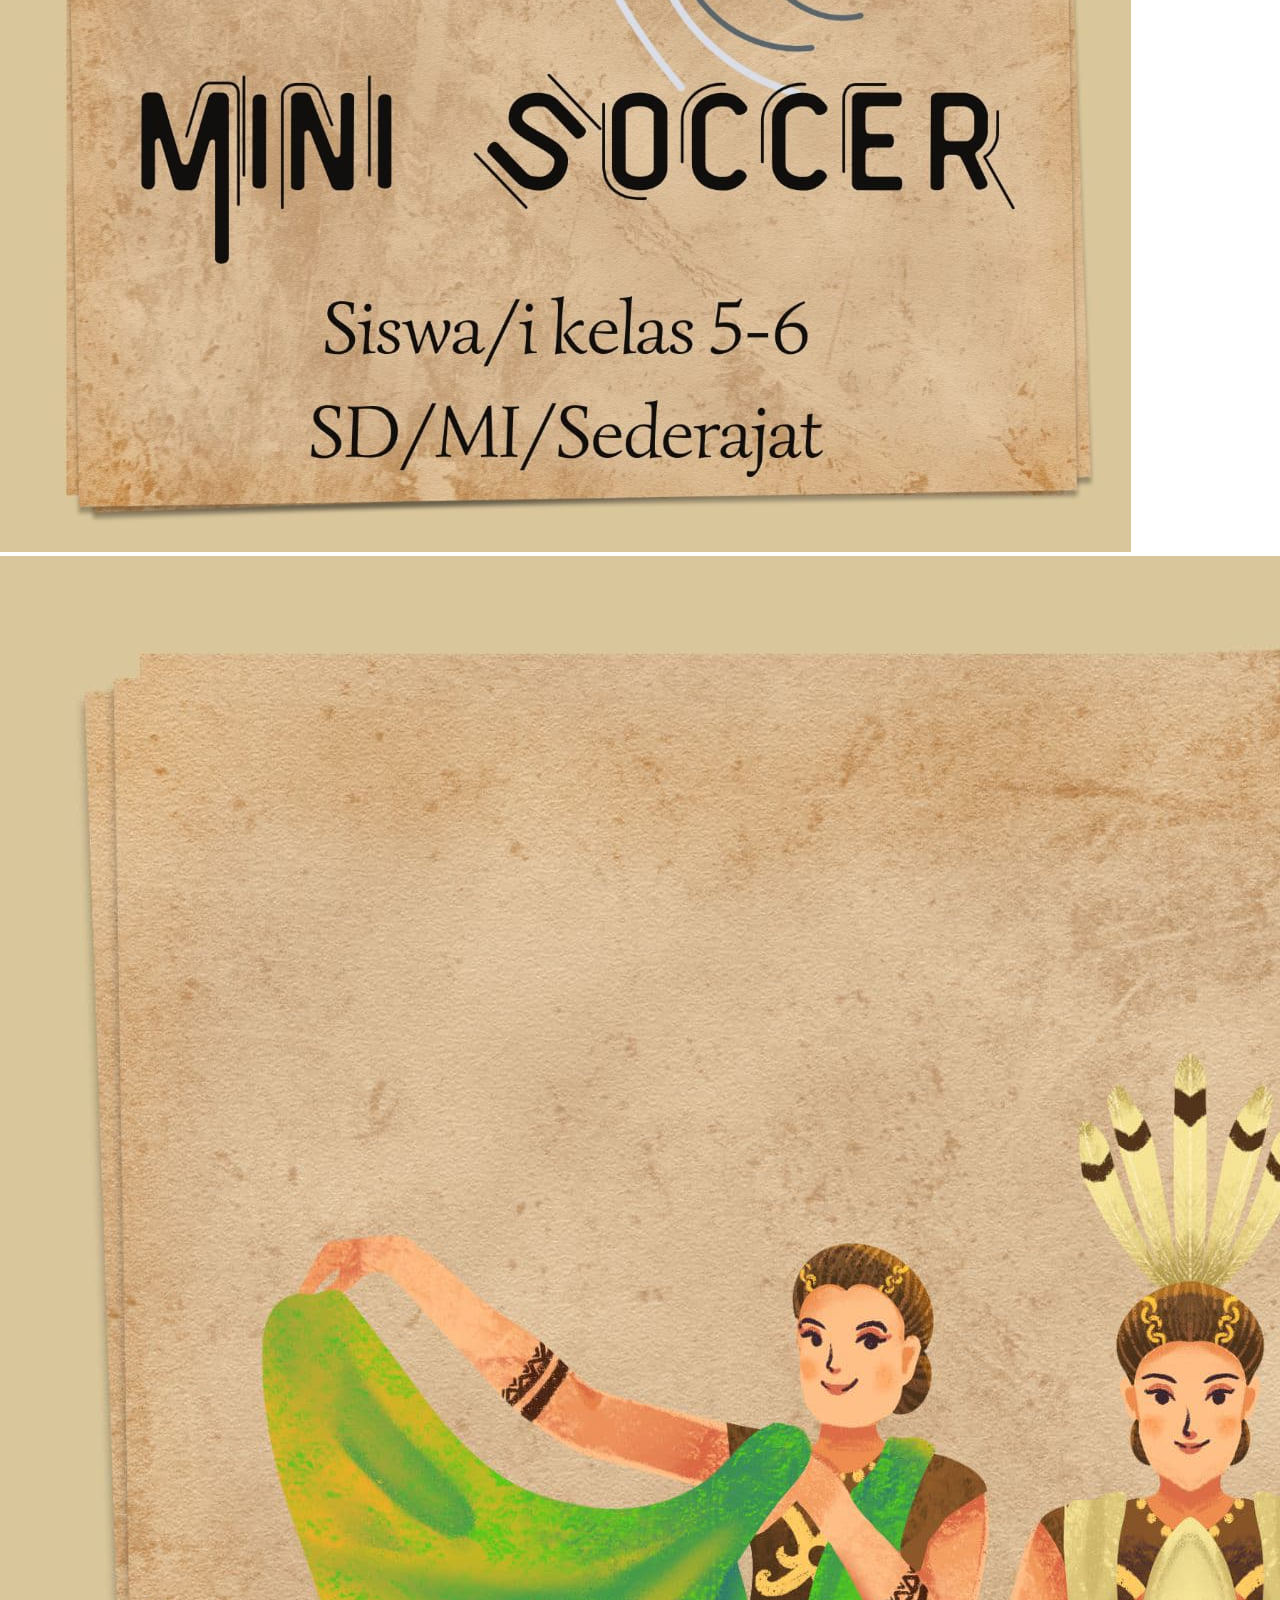
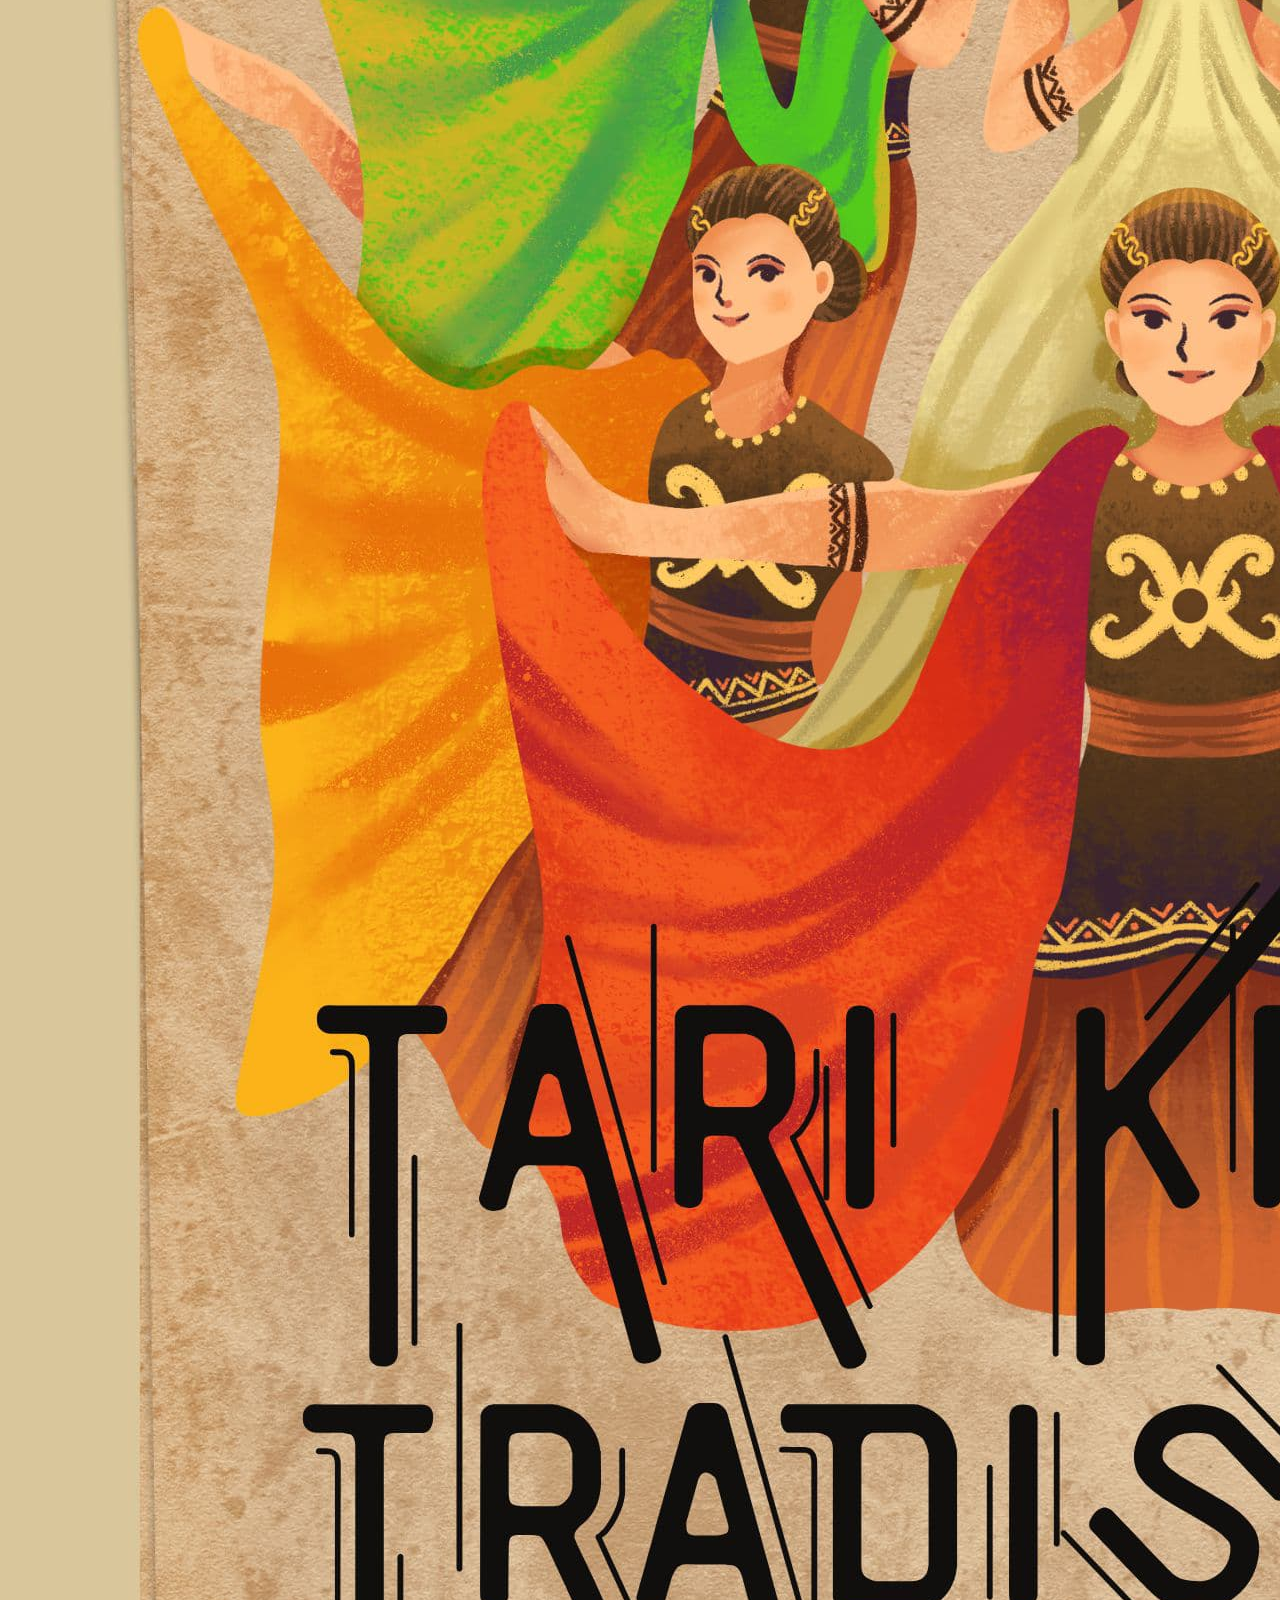
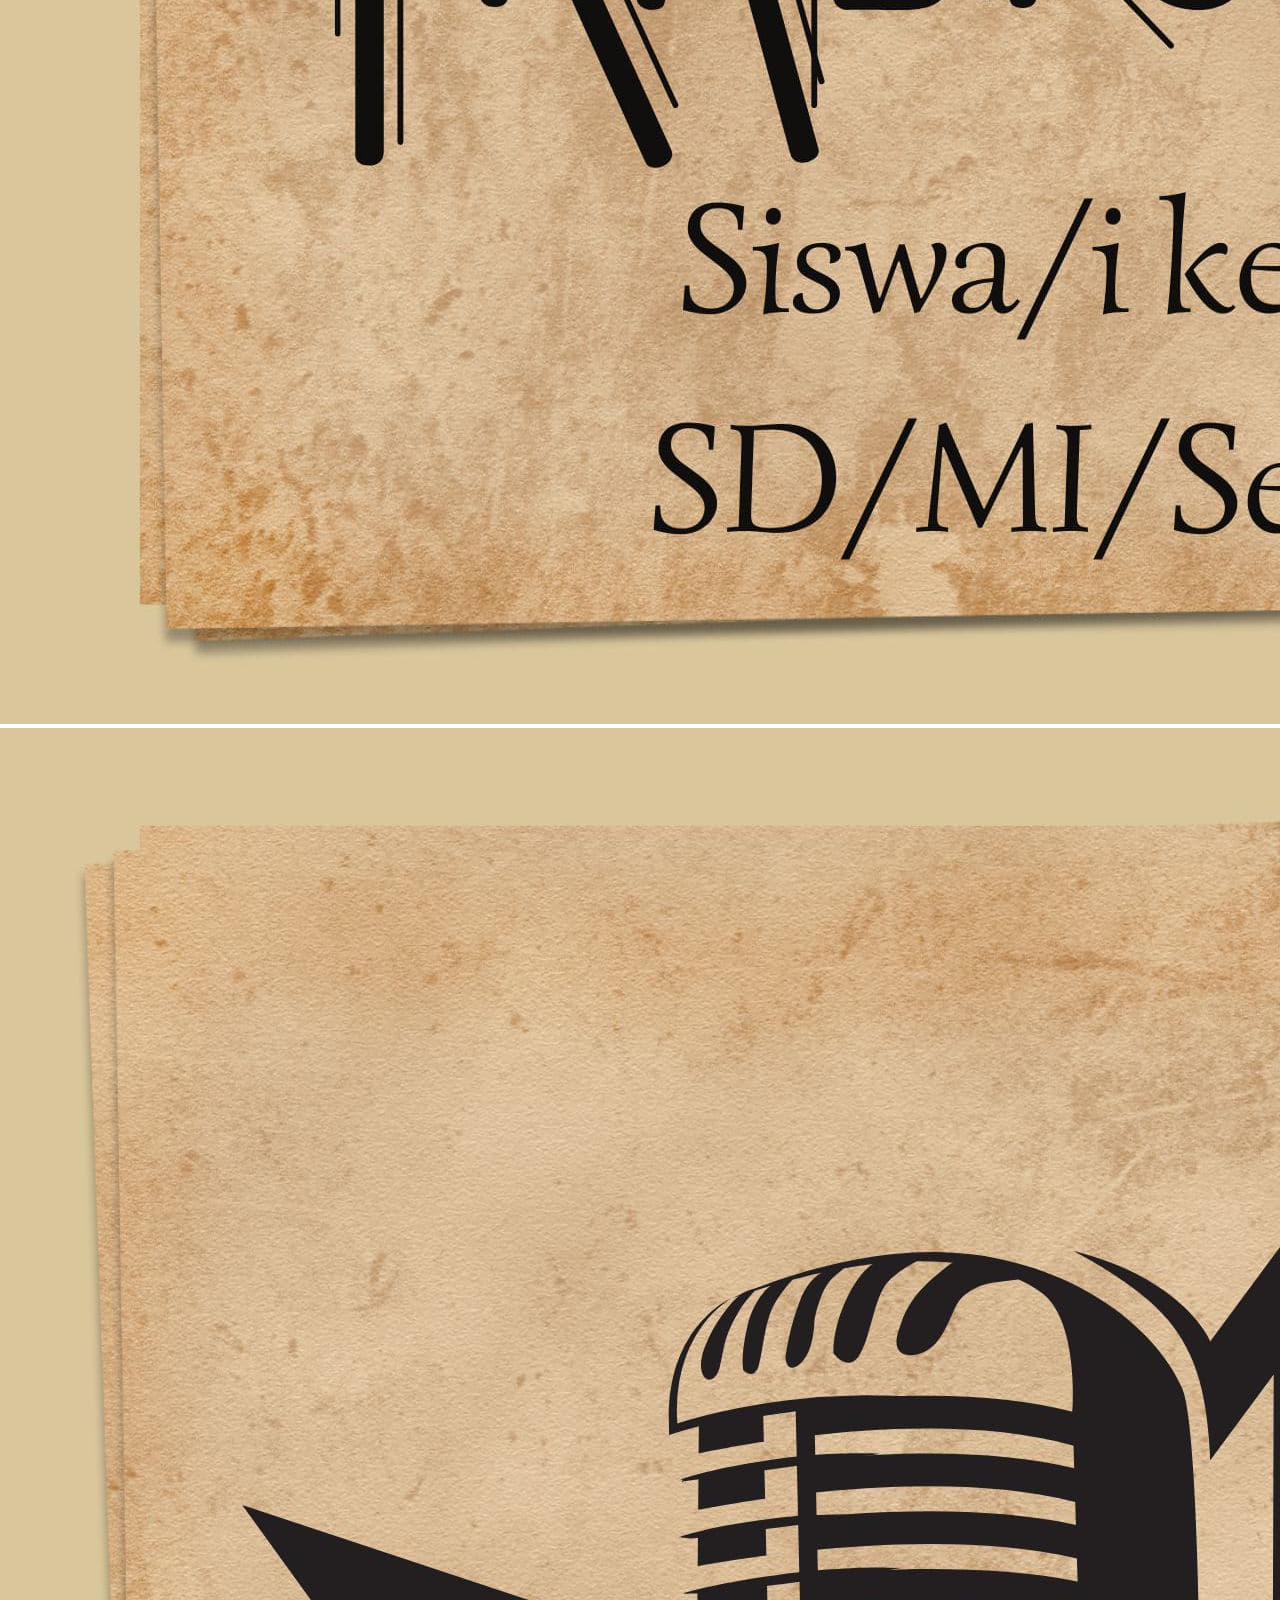
==== commit 3f588be3: "update" ====
--- a/regis.html
+++ b/regis.html
@@ -24,6 +24,7 @@
                 <img src="image/lomba/badminton.jpg" alt="Badminton">
                 <img src="image/lomba/mhq.jpg" alt="Mhq">
                 <img src="image/lomba/presenter.jpg" alt="Presenter">
+                <img src="image/lomba/bola.jpg" alt="">
             </div>
             <div>
                 <img src="image/lomba/tari.jpg" alt="Tari">
--- a/css/regis.css
+++ b/css/regis.css
@@ -17,7 +17,7 @@
 
 @media (max-width: 768px) {
     body {
-        background-size: 414px;
+        background-size: 390px;
     }
 
     .pendaftaran-container {
